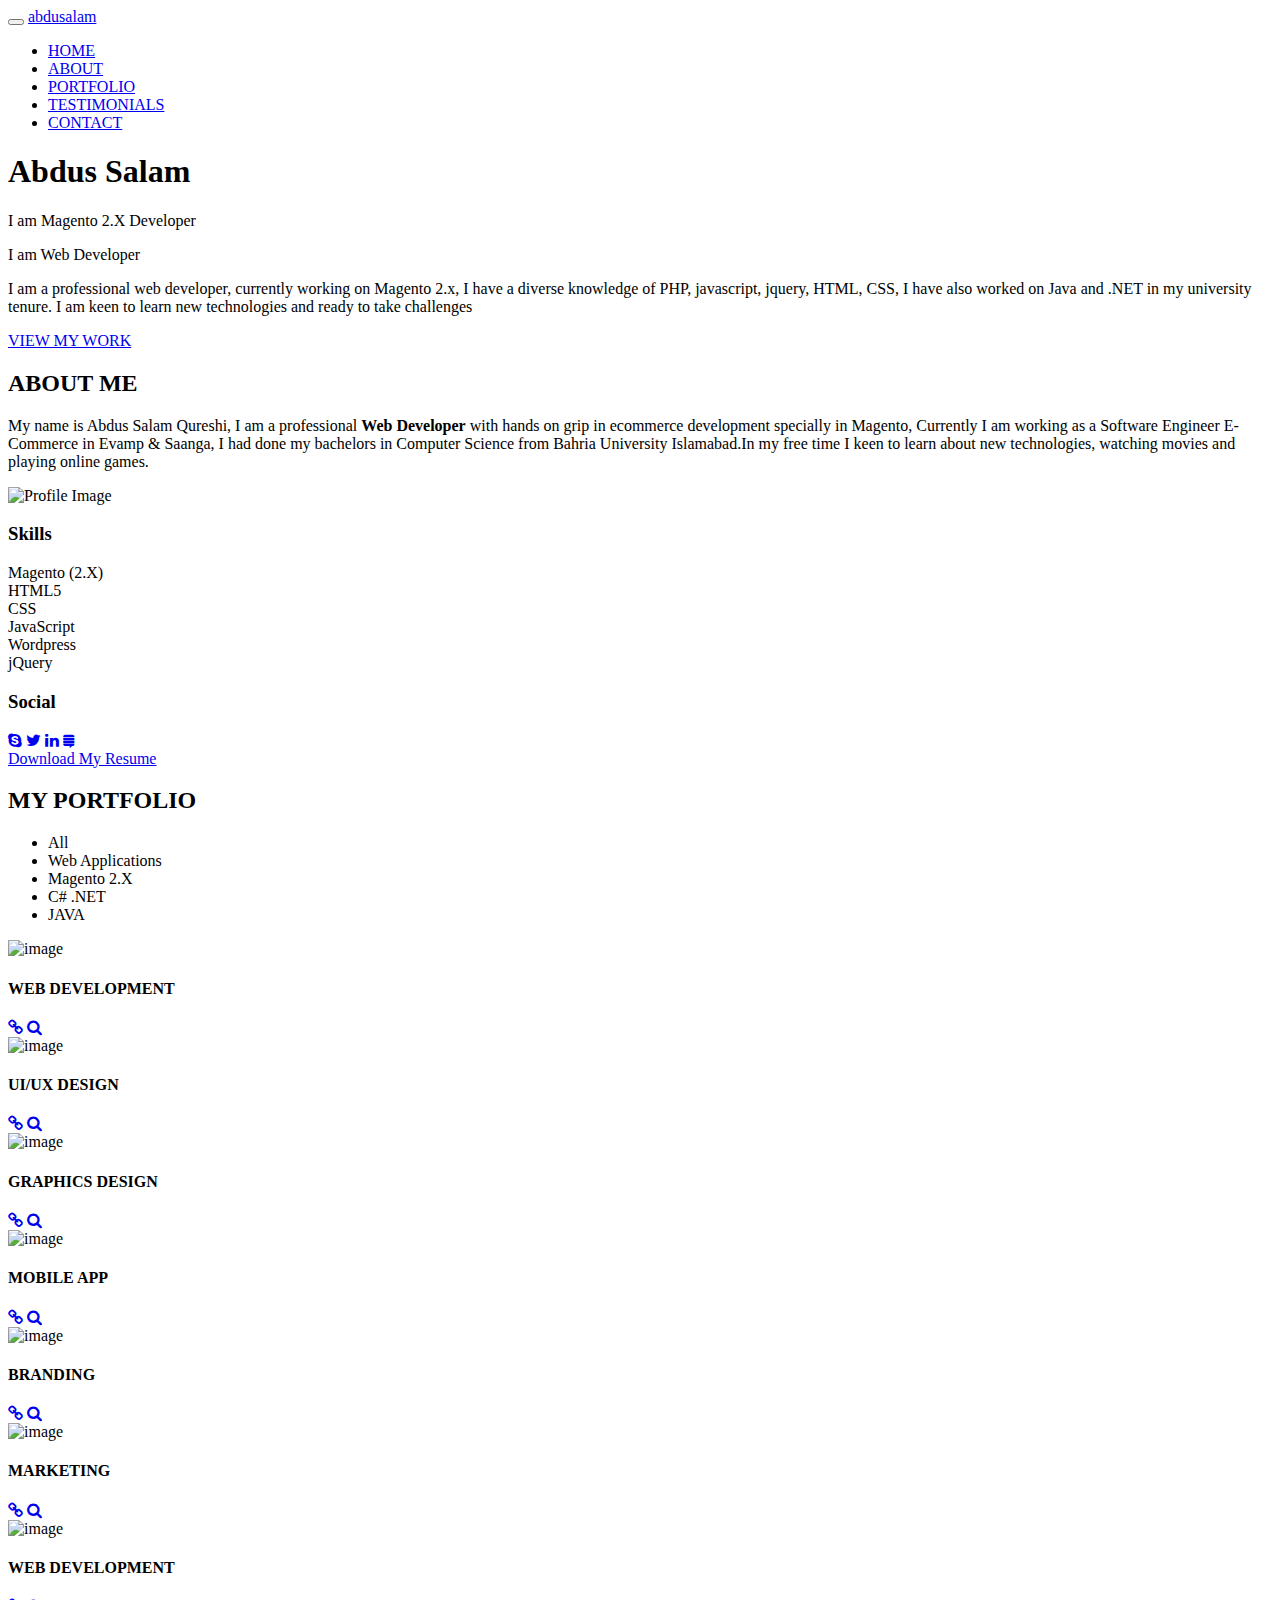
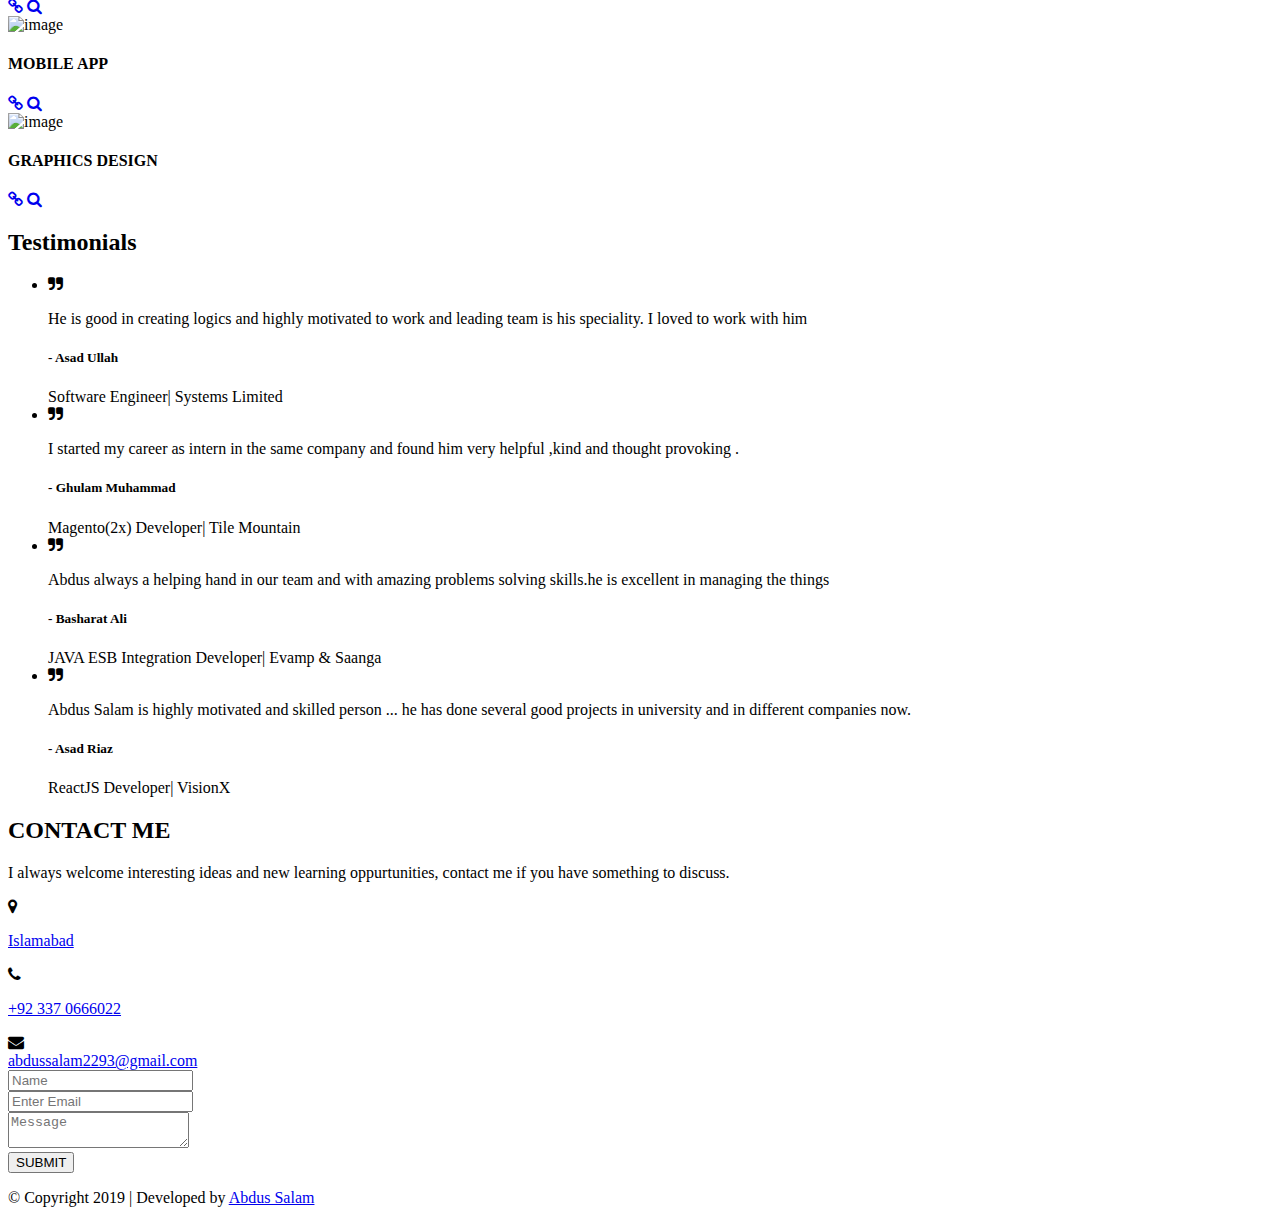
==== index.html @ 4b4421ca "updated" ====
<!DOCTYPE html>
<html lang="en">
  <head>
    <meta charset="utf-8">
    <meta http-equiv="X-UA-Compatible" content="IE=edge">
    <meta name="viewport" content="width=device-width, initial-scale=1">
    <!-- The above 3 meta tags *must* come first in the head; any other head content must come *after* these tags -->
    <title>Abdus Salam</title>
    <!-- Favicon -->
    <link rel="shortcut icon" type="image/icon" href="assets/images/favicon.PNG"/>
    <!-- Font Awesome -->
    <link href="https://maxcdn.bootstrapcdn.com/font-awesome/4.6.3/css/font-awesome.min.css" rel="stylesheet">
    <!-- Bootstrap -->
    <link href="assets/css/bootstrap.min.css" rel="stylesheet">
    <!-- Slick slider -->
    <link href="assets/css/slick.css" rel="stylesheet">
    <!-- Gallery Lightbox -->
    <link href="assets/css/magnific-popup.css" rel="stylesheet">
    <!-- Theme color -->
    <link id="switcher" href="assets/css/theme-color/custom-theme.css" rel="stylesheet">

    <!-- Main Style -->
    <link href="style.css" rel="stylesheet">

    <!-- Fonts -->

    <!-- Open Sans for body font -->
	<link href="https://fonts.googleapis.com/css?family=Open+Sans:300,400,400i,600,700,800" rel="stylesheet">
    <!-- Poppins for Title -->
  	<link href="https://fonts.googleapis.com/css?family=Poppins" rel="stylesheet">
 
 
	
    <!-- HTML5 shim and Respond.js for IE8 support of HTML5 elements and media queries -->
    <!-- WARNING: Respond.js doesn't work if you view the page via file:// -->
    <!--[if lt IE 9]>
      <script src="https://oss.maxcdn.com/html5shiv/3.7.2/html5shiv.min.js"></script>
      <script src="https://oss.maxcdn.com/respond/1.4.2/respond.min.js"></script>
    <![endif]-->
  </head>
  <body>
  	
  	<!-- Start Header -->
	<header id="mu-header" class="" role="banner">
		<div class="container">
			<nav class="navbar navbar-default mu-navbar">
		  <div class="container-fluid">
		    <!-- Brand and toggle get grouped for better mobile display -->
		    <div class="navbar-header">
		      <button type="button" class="navbar-toggle collapsed" data-toggle="collapse" data-target="#bs-example-navbar-collapse-1" aria-expanded="false">
		        <span class="sr-only">Toggle navigation</span>
		        <span class="icon-bar"></span>
		        <span class="icon-bar"></span>
		        <span class="icon-bar"></span>
		      </button>

		      <!-- Text Logo -->
		      <a class="navbar-brand" href="#">abdusalam</a>

		      <!-- Image Logo -->
		      <!-- <a class="navbar-brand" href="#"><img src="assets/images/logo.PNG"></a> -->


		    </div>

		    <!-- Collect the nav links, forms, and other content for toggling -->
		    <div class="collapse navbar-collapse" id="bs-example-navbar-collapse-1">
		      	<ul class="nav navbar-nav mu-menu navbar-right">
			        <li><a href="#">HOME</a></li>
			        <li><a href="#mu-about">ABOUT </a></li>
			        <!-- <li><a href="#mu-service">SERVICES</a></li> -->
		            <li><a href="#mu-portfolio">PORTFOLIO</a></li>
		            <li><a href="#mu-testimonials">TESTIMONIALS</a></li>
		            <li><a href="#mu-contact">CONTACT</a></li>
		      	</ul>
		    </div><!-- /.navbar-collapse -->
		  </div><!-- /.container-fluid -->
		</nav>
		</div>
	</header>
	<!-- End Header -->

	<!-- Start Featured Slider -->

	<section id="mu-featured-slider">
		<div class="container">
			<div class="row">
				<div class="col-md-12">
					<div class="mu-featured-area">
						<h1>Abdus Salam</h1>

						<!-- Start text slide -->
						<div class="mu-featured-slider-wrapper">
							<div class="mu-featured-slider" id="typed-strings">
								<p>I am <span>Magento 2.X Developer</span></p>
								<p>I am <span>Web Developer</span></p>
							</div>
							<span id="typed"></span>
						</div>
						<!-- Start text slide -->
						
						<div class="mu-featured-content">
							<p>I am a professional web developer, currently working on Magento 2.x, I have a diverse knowledge of PHP, javascript, jquery, HTML, CSS, I have also worked on Java and .NET in my university tenure. I am keen to learn new technologies and ready to take challenges</p>
							<a href="#mu-portfolio" class="mu-primary-btn view-my-work-btn">VIEW MY WORK</a>
						</div>

					</div>
				</div>			
			</div>
		</div>
	</section>
	
	<!-- Start Featured Slider -->
	
	<!-- Start main content -->
		
	<main role="main">

		<!-- Start About -->
		<section id="mu-about">
			<div class="container">
				<div class="row">
					<div class="col-md-12">
						<div class="mu-about-area">

							<div class="mu-about-header">
								<h2 class="mu-heading-title">ABOUT ME</h2>
								<span class="mu-header-dot"></span>
								<p>My name is Abdus Salam Qureshi, I am a professional <strong>Web Developer</strong> with hands on grip in ecommerce development specially in Magento, Currently I am working as a Software Engineer E-Commerce in Evamp & Saanga, I had done my bachelors in Computer Science from Bahria University Islamabad.In my free time I keen to learn about new technologies, watching movies and playing online games.</p>
							</div>

							<!-- Start About Us Content -->
							<div class="mu-about-content">
								<div class="row">
									<div class="col-md-6">
										<div class="mu-about-content-left">
											<img class="mu-profile-img" src="assets/images/profile.jpg" alt="Profile Image">
										</div>
									</div>
									<div class="col-md-6">
										<div class="mu-about-content-right">
			
											<!-- Start skills progress bar -->

						                  	<div class="mu-skill-progress-bar">
						                  		<h3>Skills</h3>
						                  		<span>Magento (2.X)</span>
							                    <div class="mu-pro-bar mu-css-bar">
							                    </div>
							                    <span>HTML5</span>
							                    <div class="mu-pro-bar mu-html5-bar">
							                      
							                    </div>
							                    <span>CSS</span>
							                    <div class="mu-pro-bar mu-css-bar">
							                     
							                    </div>
							                    <span>JavaScript</span>
							                    <div class="mu-pro-bar mu-photoshop-bar">
							                    </div>
							                    <span>Wordpress</span>
							                    <div class="mu-pro-bar mu-wordpress-bar">
							                    </div>
							                    <span>jQuery</span>
							                    <div class="mu-pro-bar mu-jquery-bar">
							                    </div>

						                  	</div>

						                  	<!-- Start Social Media -->
						                  	<div class="mu-social-media">
						                  		<h3>Social</h3>
						                  		<a href="https://join.skype.com/invite/VxD3s1s5rrJ1"><i class="fa fa-skype"></i></a>
						                  		<a href="https://twitter.com/abdusalam93"><i class="fa fa-twitter"></i></a>
						                  		<a href="https://www.linkedin.com/in/abdus-salam93/"><i class="fa fa-linkedin"></i></a>
						                  		<a href="https://magento.stackexchange.com/users/70974/asq"><i class="fa fa-stack-exchange"></i></a>
						                  	</div>

						                  	<!-- Download Ressume Button -->
						                  	<a href="assets/resume/abdus-salam-resume.pdf" class="mu-resume-btn">Download My Resume</a>

										</div>
									</div>
								</div>
							</div>
							<!-- End About Us Content -->

						</div>
					</div>
				</div>
			</div>
		</section>
		<!-- End About -->

		<!-- Start Service -->
		<!-- End Service -->

		<!-- Start Portfolio -->
		<section id="mu-portfolio">
			<div class="container">
				<div class="row">
					<div class="col-md-12">
						<div class="mu-portfolio-area">

							<div class="mu-portfolio-header">
								<h2 class="mu-heading-title">MY PORTFOLIO</h2>
								<span class="mu-header-dot"></span>
							</div>

							<!-- Start Portfolio Filter -->
							<div class="mu-portfolio-filter-area">
								<ul class="mu-simplefilter">
					                <li class="active" data-filter="all">All</li>
					                <li data-filter="1">Web Applications</li>
					                <li data-filter="2">Magento 2.X</li>
					                <li data-filter="3">C# .NET</li>
					                <li data-filter="4">JAVA</li>
					            </ul>
							</div>

							<!-- Start Portfolio Content -->
							<div class="mu-portfolio-content">
								<div class="filtr-container">

					                <div class="col-xs-12 col-sm-4 col-md-4 filtr-item" data-category="1">
					                	<div class="mu-item-thumbonail">
					                		<img class="img-responsive" src="assets/images/portfolio/img-1.jpeg" alt="image">
					                	</div>
					                	<div class="mu-filter-item-content">
					                    	<h4 class="mu-filter-item-title">WEB DEVELOPMENT</h4>
					                    	<a class="mu-filter-link" href="#"><i class="fa fa-link"></i></a>
					                    	<a class="mu-filter-imglink" href="assets/images/portfolio/img-1.jpeg" title="Web Development"><i class="fa fa-search"></i></a>
					                    </div>
					                </div>

					                <div class="col-xs-12 col-sm-4 col-md-4 filtr-item" data-category="2">
					                	<div class="mu-item-thumbonail">
					                		<img class="img-responsive" src="assets/images/portfolio/img-2.jpeg" alt="image">
					                	</div>
					                	<div class="mu-filter-item-content">
					                    	<h4 class="mu-filter-item-title">UI/UX DESIGN</h4>
					                    	<a class="mu-filter-link" href="#"><i class="fa fa-link"></i></a>
					                    	<a class="mu-filter-imglink" href="assets/images/portfolio/img-2.jpeg" title="UI/UX DESIGN"><i class="fa fa-search"></i></a>
					                    </div>
					                </div>

					                <div class="col-xs-12 col-sm-4 col-md-4 filtr-item" data-category="3">
					                	<div class="mu-item-thumbonail">
					                		<img class="img-responsive" src="assets/images/portfolio/img-3.jpeg" alt="image">
					                	</div>
					                	<div class="mu-filter-item-content">
					                    	<h4 class="mu-filter-item-title">GRAPHICS DESIGN</h4>
					                    	<a class="mu-filter-link" href="#"><i class="fa fa-link"></i></a>
					                    	<a class="mu-filter-imglink" href="assets/images/portfolio/img-3.jpeg" title="GRAPHICS DESIGN"><i class="fa fa-search"></i></a>
					                    </div>
					                </div>

					                <div class="col-xs-12 col-sm-4 col-md-4 filtr-item" data-category="4">
					                	<div class="mu-item-thumbonail">
					                		<img class="img-responsive" src="assets/images/portfolio/img-4.jpeg" alt="image">
					                	</div>
					                	<div class="mu-filter-item-content">
					                    	<h4 class="mu-filter-item-title">MOBILE APP</h4>
					                    	<a class="mu-filter-link" href="#"><i class="fa fa-link"></i></a>
					                    	<a class="mu-filter-imglink" href="assets/images/portfolio/img-4.jpeg" title="MOBILE APP"><i class="fa fa-search"></i></a>
					                    </div>
					                </div>

					                <div class="col-xs-12 col-sm-4 col-md-4 filtr-item" data-category="4">
					                	<div class="mu-item-thumbonail">
					                		<img class="img-responsive" src="assets/images/portfolio/img-5.jpeg" alt="image">
					                	</div>
					                	<div class="mu-filter-item-content">
					                    	<h4 class="mu-filter-item-title">BRANDING</h4>
					                    	<a class="mu-filter-link" href="#"><i class="fa fa-link"></i></a>
					                    	<a class="mu-filter-imglink" href="assets/images/portfolio/img-5.jpeg" title="BRANDING"><i class="fa fa-search"></i></a>
					                    </div>
					                </div>

					                <div class="col-xs-12 col-sm-4 col-md-4 filtr-item" data-category="4">
					                	<div class="mu-item-thumbonail">
					                		<img class="img-responsive" src="assets/images/portfolio/img-6.jpeg" alt="image">
					                	</div>
					                	<div class="mu-filter-item-content">
					                    	<h4 class="mu-filter-item-title">MARKETING</h4>
					                    	<a class="mu-filter-link" href="#"><i class="fa fa-link"></i></a>
					                    	<a class="mu-filter-imglink" href="assets/images/portfolio/img-6.jpeg" title="MARKETING"><i class="fa fa-search"></i></a>
					                    </div>
					                </div>

					                <div class="col-xs-12 col-sm-4 col-md-4 filtr-item" data-category="1">
					                	<div class="mu-item-thumbonail">
					                		<img class="img-responsive" src="assets/images/portfolio/img-7.jpg" alt="image">
					                	</div>
					                	<div class="mu-filter-item-content">
					                    	<h4 class="mu-filter-item-title">WEB DEVELOPMENT</h4>
					                    	<a class="mu-filter-link" href="#"><i class="fa fa-link"></i></a>
					                    	<a class="mu-filter-imglink" href="assets/images/portfolio/img-7.jpg" title="WEB DEVELOPMENT"><i class="fa fa-search"></i></a>
					                    </div>
					                </div>

					                <div class="col-xs-12 col-sm-4 col-md-4 filtr-item" data-category="4">
					                	<div class="mu-item-thumbonail">
					                		<img class="img-responsive" src="assets/images/portfolio/img-8.jpeg" alt="image">
					                	</div>
					                	<div class="mu-filter-item-content">
					                    	<h4 class="mu-filter-item-title">MOBILE APP</h4>
					                    	<a class="mu-filter-link" href="#"><i class="fa fa-link"></i></a>
					                    	<a class="mu-filter-imglink" href="assets/images/portfolio/img-8.jpeg" title="MOBILE APP"><i class="fa fa-search"></i></a>
					                    </div>
					                </div>

					                <div class="col-xs-12 col-sm-4 col-md-4 filtr-item" data-category="3">
					                	<div class="mu-item-thumbonail">
					                		<img class="img-responsive" src="assets/images/portfolio/img-9.jpeg" alt="image">
					                	</div>
					                	<div class="mu-filter-item-content">
					                    	<h4 class="mu-filter-item-title">GRAPHICS DESIGN</h4>
					                    	<a class="mu-filter-link" href="#"><i class="fa fa-link"></i></a>
					                    	<a class="mu-filter-imglink" href="assets/images/portfolio/img-9.jpeg" title="GRAPHICS DESIGN"><i class="fa fa-search"></i></a>
					                    </div>
					                </div>

					            </div>
							</div>
							<!-- End Portfolio Content -->

						</div>
					</div>
				</div>
			</div>
		</section>
		<!-- End Portfolio -->

		<!-- Start Testimonials -->
		<section id="mu-testimonials">
			<div class="container">
				<div class="row">
					<div class="col-md-12">
						<div class="mu-testimonials-area">
							<div class="mu-testimonial-header">
								<h2 class="mu-heading-title">Testimonials</h2>
								<span class="mu-header-dot"></span>
							</div>

							<div class="mu-testimonials-block">
								<ul class="mu-testimonial-slide">

									<li>
										<i class="fa fa-quote-right mu-quote-icon"></i>
										<p>He is good in creating logics and highly motivated to work and leading team is his speciality. I loved to work with him</p>
										<h5 class="mu-ct-name"> - Asad Ullah</h5>
										<span class="mu-ct-title">Software Engineer| Systems Limited</span>
									</li>

									<li>
										<i class="fa fa-quote-right mu-quote-icon"></i>
										<p>I started my career as intern in the same company and found him very helpful ,kind and thought provoking .</p>
										<h5 class="mu-ct-name"> - Ghulam Muhammad</h5>
										<span class="mu-ct-title">Magento(2x) Developer| Tile Mountain</span>
									</li>

									<li>
										<i class="fa fa-quote-right mu-quote-icon"></i>
										<p>Abdus always a helping hand in our team and with amazing problems solving skills.he is excellent in managing the things</p>
										<h5 class="mu-ct-name"> - Basharat Ali</h5>
										<span class="mu-ct-title">JAVA ESB Integration Developer| Evamp & Saanga</span>
									</li>

									<li>
										<i class="fa fa-quote-right mu-quote-icon"></i>
										<p>Abdus Salam is highly motivated and skilled person ... he has done several good projects in university and in different companies now.</p>
										<h5 class="mu-ct-name"> - Asad Riaz</h5>
										<span class="mu-ct-title">ReactJS Developer| VisionX</span>
									</li>

								</ul>
							</div>

						</div>
					</div>
				</div>
			</div>
		</section>
		<!-- End Testimonials -->


		<!-- Start Contact -->
		<section id="mu-contact">
			<div class="container">
				<div class="row">
					<div class="col-md-12">
						<div class="mu-contact-area">

							<div class="mu-contact-header">
								<h2 class="mu-heading-title">CONTACT ME</h2>
								<span class="mu-header-dot"></span>
								<p>I always welcome interesting ideas and new learning oppurtunities, contact me if you have something to discuss.</p>
							</div>

							<!-- Start Contact Content -->
							<div class="mu-contact-content">
								<div class="row">

									<div class="col-md-12">
										<div class="mu-contact-top">

											<div class="row">
												<div class="col-sm-4">
													<div class="mu-contact-top-single">
														<div class="mu-icon"><i class="fa fa-map-marker"></i></div>
														<p><a href="https://goo.gl/maps/5h4rpmxDaopUjAMq8" target="_blank">Islamabad</a></p>
													</div>
												</div>
												<div class="col-sm-4">
													<div class="mu-contact-top-single">
														<div class="mu-icon"><i class="fa fa-phone"></i></div>
														<p><a href="tel:+923370666022">+92 337 0666022</a></p>
													</div>
												</div>
												<div class="col-sm-4">
													<div class="mu-contact-top-single">
														<div class="mu-icon"><i class="fa fa-envelope"></i></div>
														<a href="mailto:abdussalam2293@gmail.com?subject=Mail From Portfolio!">abdussalam2293@gmail.com</a>
													</div>
												</div>

											</div>
										</div>
									</div>	

									<div class="col-md-12">
										<div class="mu-contact-bottom">
										<div id="form-messages"></div>
											<form id="ajax-contact" method="post" action="mailer.php" class="mu-contact-form">
												<div class="form-group">                
													<input type="text" class="form-control" placeholder="Name" id="name" name="name" required>
												</div>
												<div class="form-group">                
													<input type="email" class="form-control" placeholder="Enter Email" id="email" name="email" required>
												</div>              
												<div class="form-group">
													<textarea class="form-control" placeholder="Message" id="message" name="message" required></textarea>
												</div>
												<button type="submit" class="mu-send-msg-btn"><span>SUBMIT</span></button>
								            </form>
										</div>
									</div>	

								</div>
							</div>
							<!-- End Contact Content -->

						</div>
					</div>
				</div>
			</div>
		</section>
		<!-- End Contact -->

	</main>
	
	<!-- End main content -->	
			
			
	<!-- Start footer -->
	<footer id="mu-footer" role="contentinfo">
			<div class="container">
				<div class="mu-footer-area">
					<p class="mu-copy-right">&copy; Copyright 2019 | Developed by <a href="#">Abdus Salam </a>
				</div>
			</div>

	</footer>
	<!-- End footer -->

	
	
    <!-- jQuery library -->
    <script src="https://ajax.googleapis.com/ajax/libs/jquery/1.11.3/jquery.min.js"></script>
    <!-- Include all compiled plugins (below), or include individual files as needed -->
    <!-- Bootstrap -->
    <script src="assets/js/bootstrap.min.js"></script>
	<!-- Slick slider -->
    <script type="text/javascript" src="assets/js/slick.min.js"></script>
    <!-- Filterable Gallery js -->
    <script type="text/javascript" src="assets/js/jquery.filterizr.min.js"></script>
    <!-- Gallery Lightbox -->
    <script type="text/javascript" src="assets/js/jquery.magnific-popup.min.js"></script>
    <!-- Ajax contact form  -->
    <script type="text/javascript" src="assets/js/app.js"></script>
	<!-- Featured Slider -->
    <script type="text/javascript" src="assets/js/typed.min.js"></script>
    <!-- On scroll JS  -->
    <script src="assets/js/jquery.appear.js"></script>
	<!-- Progress Bar -->
    <script type="text/javascript" src="assets/js/jquery.lineProgressbar.js"></script>
    
	
    <!-- Custom js -->
	<script type="text/javascript" src="assets/js/custom.js"></script>

	
	
    
  </body>
</html>
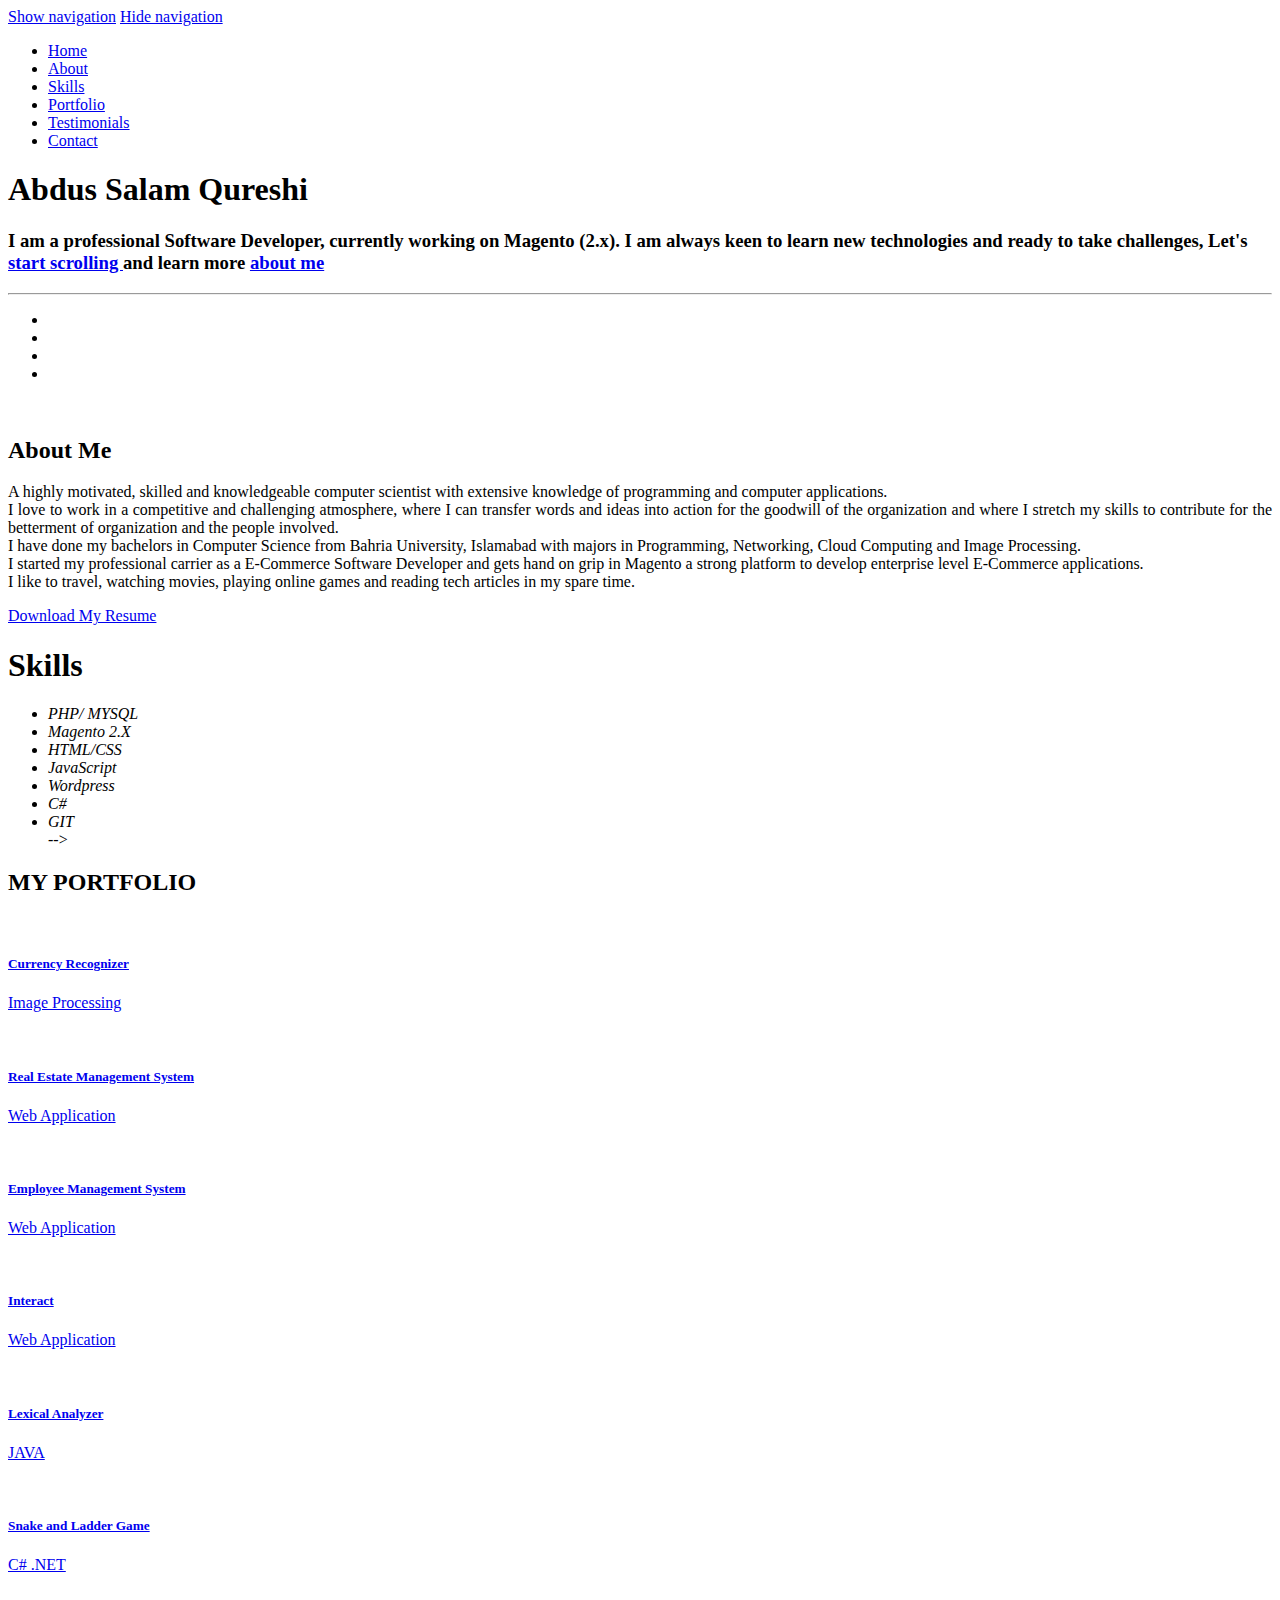
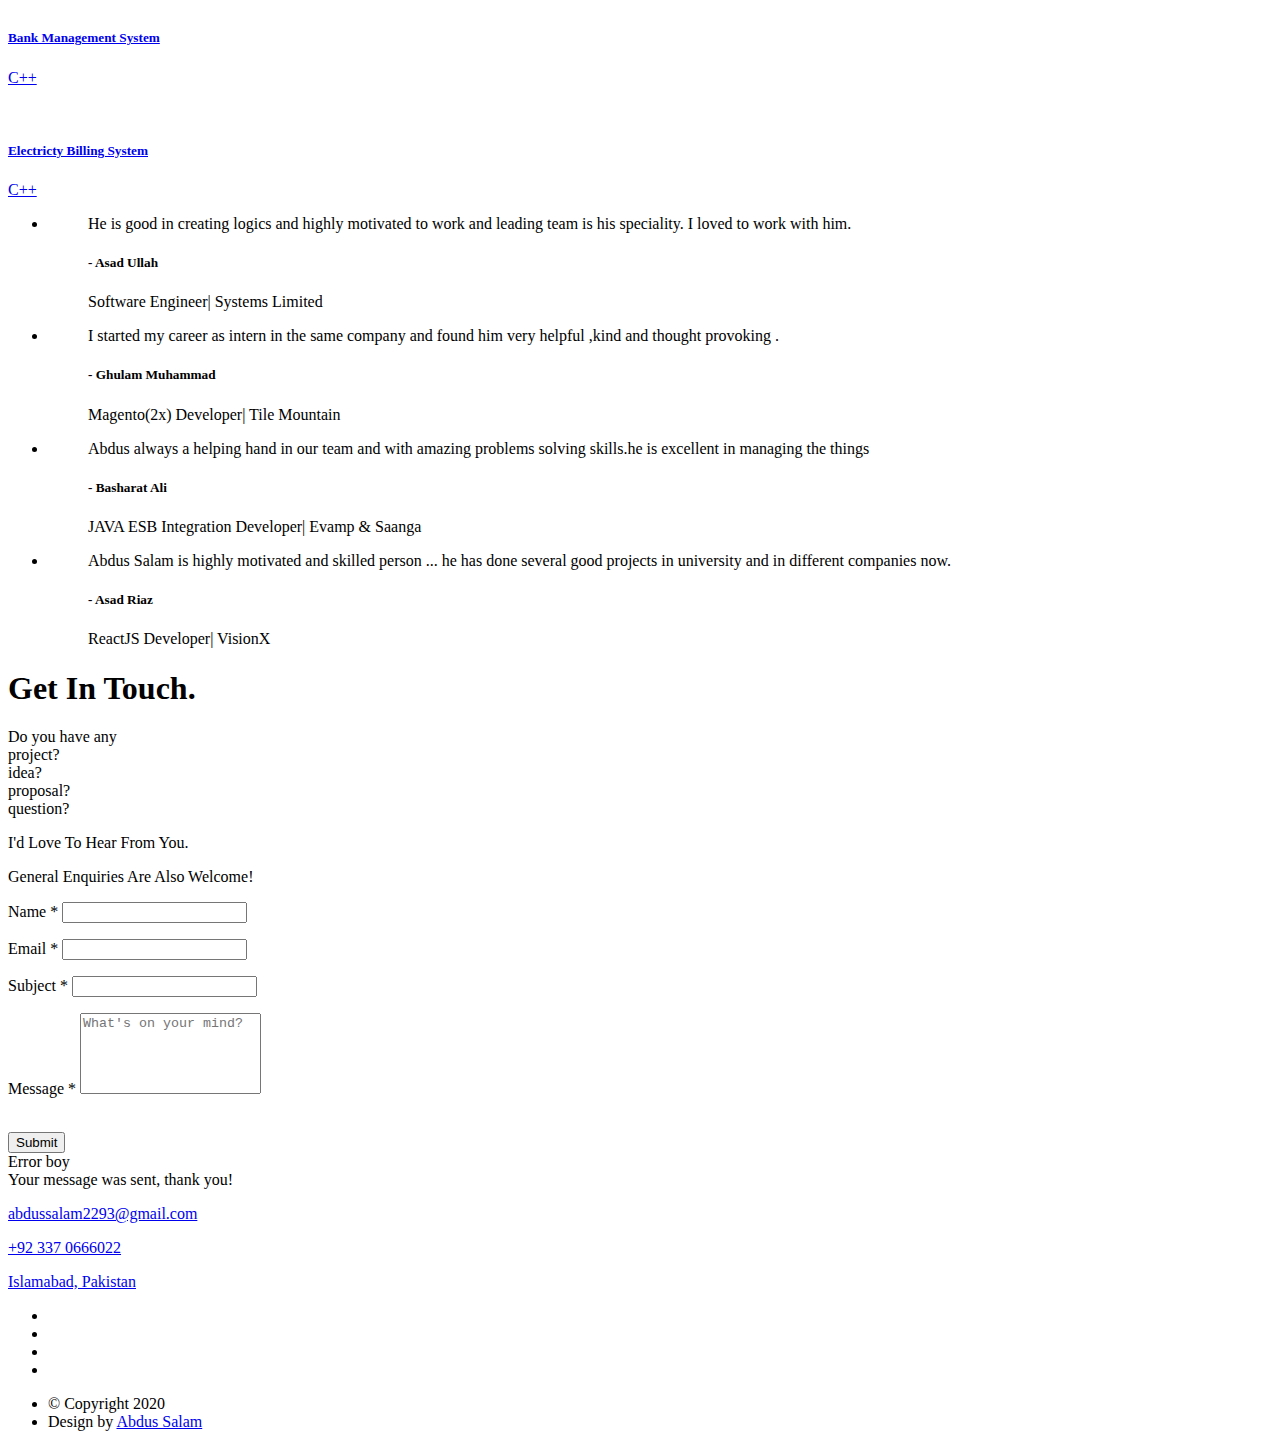
==== commit 96791c63: "updated Signed-off-by: abdussalam293 <abdus.salam@progos.org>" ====
--- a/index.html
+++ b/index.html
@@ -1,507 +1,656 @@
 <!DOCTYPE html>
-<html lang="en">
-  <head>
-    <meta charset="utf-8">
-    <meta http-equiv="X-UA-Compatible" content="IE=edge">
-    <meta name="viewport" content="width=device-width, initial-scale=1">
-    <!-- The above 3 meta tags *must* come first in the head; any other head content must come *after* these tags -->
-    <title>Abdus Salam</title>
-    <!-- Favicon -->
-    <link rel="shortcut icon" type="image/icon" href="assets/images/favicon.PNG"/>
-    <!-- Font Awesome -->
-    <link href="https://maxcdn.bootstrapcdn.com/font-awesome/4.6.3/css/font-awesome.min.css" rel="stylesheet">
-    <!-- Bootstrap -->
-    <link href="assets/css/bootstrap.min.css" rel="stylesheet">
-    <!-- Slick slider -->
-    <link href="assets/css/slick.css" rel="stylesheet">
-    <!-- Gallery Lightbox -->
-    <link href="assets/css/magnific-popup.css" rel="stylesheet">
-    <!-- Theme color -->
-    <link id="switcher" href="assets/css/theme-color/custom-theme.css" rel="stylesheet">
-
-    <!-- Main Style -->
-    <link href="style.css" rel="stylesheet">
-
-    <!-- Fonts -->
-
-    <!-- Open Sans for body font -->
-	<link href="https://fonts.googleapis.com/css?family=Open+Sans:300,400,400i,600,700,800" rel="stylesheet">
-    <!-- Poppins for Title -->
-  	<link href="https://fonts.googleapis.com/css?family=Poppins" rel="stylesheet">
- 
- 
-	
-    <!-- HTML5 shim and Respond.js for IE8 support of HTML5 elements and media queries -->
-    <!-- WARNING: Respond.js doesn't work if you view the page via file:// -->
-    <!--[if lt IE 9]>
-      <script src="https://oss.maxcdn.com/html5shiv/3.7.2/html5shiv.min.js"></script>
-      <script src="https://oss.maxcdn.com/respond/1.4.2/respond.min.js"></script>
-    <![endif]-->
-  </head>
-  <body>
-  	
-  	<!-- Start Header -->
-	<header id="mu-header" class="" role="banner">
-		<div class="container">
-			<nav class="navbar navbar-default mu-navbar">
-		  <div class="container-fluid">
-		    <!-- Brand and toggle get grouped for better mobile display -->
-		    <div class="navbar-header">
-		      <button type="button" class="navbar-toggle collapsed" data-toggle="collapse" data-target="#bs-example-navbar-collapse-1" aria-expanded="false">
-		        <span class="sr-only">Toggle navigation</span>
-		        <span class="icon-bar"></span>
-		        <span class="icon-bar"></span>
-		        <span class="icon-bar"></span>
-		      </button>
-
-		      <!-- Text Logo -->
-		      <a class="navbar-brand" href="#">abdusalam</a>
-
-		      <!-- Image Logo -->
-		      <!-- <a class="navbar-brand" href="#"><img src="assets/images/logo.PNG"></a> -->
-
-
-		    </div>
-
-		    <!-- Collect the nav links, forms, and other content for toggling -->
-		    <div class="collapse navbar-collapse" id="bs-example-navbar-collapse-1">
-		      	<ul class="nav navbar-nav mu-menu navbar-right">
-			        <li><a href="#">HOME</a></li>
-			        <li><a href="#mu-about">ABOUT </a></li>
-			        <!-- <li><a href="#mu-service">SERVICES</a></li> -->
-		            <li><a href="#mu-portfolio">PORTFOLIO</a></li>
-		            <li><a href="#mu-testimonials">TESTIMONIALS</a></li>
-		            <li><a href="#mu-contact">CONTACT</a></li>
-		      	</ul>
-		    </div><!-- /.navbar-collapse -->
-		  </div><!-- /.container-fluid -->
-		</nav>
-		</div>
-	</header>
-	<!-- End Header -->
-
-	<!-- Start Featured Slider -->
-
-	<section id="mu-featured-slider">
-		<div class="container">
-			<div class="row">
-				<div class="col-md-12">
-					<div class="mu-featured-area">
-						<h1>Abdus Salam</h1>
-
-						<!-- Start text slide -->
-						<div class="mu-featured-slider-wrapper">
-							<div class="mu-featured-slider" id="typed-strings">
-								<p>I am <span>Magento 2.X Developer</span></p>
-								<p>I am <span>Web Developer</span></p>
-							</div>
-							<span id="typed"></span>
-						</div>
-						<!-- Start text slide -->
-						
-						<div class="mu-featured-content">
-							<p>I am a professional web developer, currently working on Magento 2.x, I have a diverse knowledge of PHP, javascript, jquery, HTML, CSS, I have also worked on Java and .NET in my university tenure. I am keen to learn new technologies and ready to take challenges</p>
-							<a href="#mu-portfolio" class="mu-primary-btn view-my-work-btn">VIEW MY WORK</a>
-						</div>
-
-					</div>
-				</div>			
-			</div>
-		</div>
-	</section>
-	
-	<!-- Start Featured Slider -->
-	
-	<!-- Start main content -->
-		
-	<main role="main">
-
-		<!-- Start About -->
-		<section id="mu-about">
-			<div class="container">
-				<div class="row">
-					<div class="col-md-12">
-						<div class="mu-about-area">
-
-							<div class="mu-about-header">
-								<h2 class="mu-heading-title">ABOUT ME</h2>
-								<span class="mu-header-dot"></span>
-								<p>My name is Abdus Salam Qureshi, I am a professional <strong>Web Developer</strong> with hands on grip in ecommerce development specially in Magento, Currently I am working as a Software Engineer E-Commerce in Evamp & Saanga, I had done my bachelors in Computer Science from Bahria University Islamabad.In my free time I keen to learn about new technologies, watching movies and playing online games.</p>
-							</div>
-
-							<!-- Start About Us Content -->
-							<div class="mu-about-content">
-								<div class="row">
-									<div class="col-md-6">
-										<div class="mu-about-content-left">
-											<img class="mu-profile-img" src="assets/images/profile.jpg" alt="Profile Image">
-										</div>
-									</div>
-									<div class="col-md-6">
-										<div class="mu-about-content-right">
-			
-											<!-- Start skills progress bar -->
-
-						                  	<div class="mu-skill-progress-bar">
-						                  		<h3>Skills</h3>
-						                  		<span>Magento (2.X)</span>
-							                    <div class="mu-pro-bar mu-css-bar">
-							                    </div>
-							                    <span>HTML5</span>
-							                    <div class="mu-pro-bar mu-html5-bar">
-							                      
-							                    </div>
-							                    <span>CSS</span>
-							                    <div class="mu-pro-bar mu-css-bar">
-							                     
-							                    </div>
-							                    <span>JavaScript</span>
-							                    <div class="mu-pro-bar mu-photoshop-bar">
-							                    </div>
-							                    <span>Wordpress</span>
-							                    <div class="mu-pro-bar mu-wordpress-bar">
-							                    </div>
-							                    <span>jQuery</span>
-							                    <div class="mu-pro-bar mu-jquery-bar">
-							                    </div>
-
-						                  	</div>
-
-						                  	<!-- Start Social Media -->
-						                  	<div class="mu-social-media">
-						                  		<h3>Social</h3>
-						                  		<a href="https://join.skype.com/invite/VxD3s1s5rrJ1"><i class="fa fa-skype"></i></a>
-						                  		<a href="https://twitter.com/abdusalam93"><i class="fa fa-twitter"></i></a>
-						                  		<a href="https://www.linkedin.com/in/abdus-salam93/"><i class="fa fa-linkedin"></i></a>
-						                  		<a href="https://magento.stackexchange.com/users/70974/asq"><i class="fa fa-stack-exchange"></i></a>
-						                  	</div>
-
-						                  	<!-- Download Ressume Button -->
-						                  	<a href="assets/resume/abdus-salam-resume.pdf" class="mu-resume-btn">Download My Resume</a>
-
-										</div>
-									</div>
-								</div>
-							</div>
-							<!-- End About Us Content -->
-
-						</div>
-					</div>
-				</div>
-			</div>
-		</section>
-		<!-- End About -->
-
-		<!-- Start Service -->
-		<!-- End Service -->
-
-		<!-- Start Portfolio -->
-		<section id="mu-portfolio">
-			<div class="container">
-				<div class="row">
-					<div class="col-md-12">
-						<div class="mu-portfolio-area">
-
-							<div class="mu-portfolio-header">
-								<h2 class="mu-heading-title">MY PORTFOLIO</h2>
-								<span class="mu-header-dot"></span>
-							</div>
-
-							<!-- Start Portfolio Filter -->
-							<div class="mu-portfolio-filter-area">
-								<ul class="mu-simplefilter">
-					                <li class="active" data-filter="all">All</li>
-					                <li data-filter="1">Web Applications</li>
-					                <li data-filter="2">Magento 2.X</li>
-					                <li data-filter="3">C# .NET</li>
-					                <li data-filter="4">JAVA</li>
-					            </ul>
-							</div>
-
-							<!-- Start Portfolio Content -->
-							<div class="mu-portfolio-content">
-								<div class="filtr-container">
-
-					                <div class="col-xs-12 col-sm-4 col-md-4 filtr-item" data-category="1">
-					                	<div class="mu-item-thumbonail">
-					                		<img class="img-responsive" src="assets/images/portfolio/img-1.jpeg" alt="image">
-					                	</div>
-					                	<div class="mu-filter-item-content">
-					                    	<h4 class="mu-filter-item-title">WEB DEVELOPMENT</h4>
-					                    	<a class="mu-filter-link" href="#"><i class="fa fa-link"></i></a>
-					                    	<a class="mu-filter-imglink" href="assets/images/portfolio/img-1.jpeg" title="Web Development"><i class="fa fa-search"></i></a>
-					                    </div>
-					                </div>
-
-					                <div class="col-xs-12 col-sm-4 col-md-4 filtr-item" data-category="2">
-					                	<div class="mu-item-thumbonail">
-					                		<img class="img-responsive" src="assets/images/portfolio/img-2.jpeg" alt="image">
-					                	</div>
-					                	<div class="mu-filter-item-content">
-					                    	<h4 class="mu-filter-item-title">UI/UX DESIGN</h4>
-					                    	<a class="mu-filter-link" href="#"><i class="fa fa-link"></i></a>
-					                    	<a class="mu-filter-imglink" href="assets/images/portfolio/img-2.jpeg" title="UI/UX DESIGN"><i class="fa fa-search"></i></a>
-					                    </div>
-					                </div>
-
-					                <div class="col-xs-12 col-sm-4 col-md-4 filtr-item" data-category="3">
-					                	<div class="mu-item-thumbonail">
-					                		<img class="img-responsive" src="assets/images/portfolio/img-3.jpeg" alt="image">
-					                	</div>
-					                	<div class="mu-filter-item-content">
-					                    	<h4 class="mu-filter-item-title">GRAPHICS DESIGN</h4>
-					                    	<a class="mu-filter-link" href="#"><i class="fa fa-link"></i></a>
-					                    	<a class="mu-filter-imglink" href="assets/images/portfolio/img-3.jpeg" title="GRAPHICS DESIGN"><i class="fa fa-search"></i></a>
-					                    </div>
-					                </div>
-
-					                <div class="col-xs-12 col-sm-4 col-md-4 filtr-item" data-category="4">
-					                	<div class="mu-item-thumbonail">
-					                		<img class="img-responsive" src="assets/images/portfolio/img-4.jpeg" alt="image">
-					                	</div>
-					                	<div class="mu-filter-item-content">
-					                    	<h4 class="mu-filter-item-title">MOBILE APP</h4>
-					                    	<a class="mu-filter-link" href="#"><i class="fa fa-link"></i></a>
-					                    	<a class="mu-filter-imglink" href="assets/images/portfolio/img-4.jpeg" title="MOBILE APP"><i class="fa fa-search"></i></a>
-					                    </div>
-					                </div>
-
-					                <div class="col-xs-12 col-sm-4 col-md-4 filtr-item" data-category="4">
-					                	<div class="mu-item-thumbonail">
-					                		<img class="img-responsive" src="assets/images/portfolio/img-5.jpeg" alt="image">
-					                	</div>
-					                	<div class="mu-filter-item-content">
-					                    	<h4 class="mu-filter-item-title">BRANDING</h4>
-					                    	<a class="mu-filter-link" href="#"><i class="fa fa-link"></i></a>
-					                    	<a class="mu-filter-imglink" href="assets/images/portfolio/img-5.jpeg" title="BRANDING"><i class="fa fa-search"></i></a>
-					                    </div>
-					                </div>
-
-					                <div class="col-xs-12 col-sm-4 col-md-4 filtr-item" data-category="4">
-					                	<div class="mu-item-thumbonail">
-					                		<img class="img-responsive" src="assets/images/portfolio/img-6.jpeg" alt="image">
-					                	</div>
-					                	<div class="mu-filter-item-content">
-					                    	<h4 class="mu-filter-item-title">MARKETING</h4>
-					                    	<a class="mu-filter-link" href="#"><i class="fa fa-link"></i></a>
-					                    	<a class="mu-filter-imglink" href="assets/images/portfolio/img-6.jpeg" title="MARKETING"><i class="fa fa-search"></i></a>
-					                    </div>
-					                </div>
-
-					                <div class="col-xs-12 col-sm-4 col-md-4 filtr-item" data-category="1">
-					                	<div class="mu-item-thumbonail">
-					                		<img class="img-responsive" src="assets/images/portfolio/img-7.jpg" alt="image">
-					                	</div>
-					                	<div class="mu-filter-item-content">
-					                    	<h4 class="mu-filter-item-title">WEB DEVELOPMENT</h4>
-					                    	<a class="mu-filter-link" href="#"><i class="fa fa-link"></i></a>
-					                    	<a class="mu-filter-imglink" href="assets/images/portfolio/img-7.jpg" title="WEB DEVELOPMENT"><i class="fa fa-search"></i></a>
-					                    </div>
-					                </div>
-
-					                <div class="col-xs-12 col-sm-4 col-md-4 filtr-item" data-category="4">
-					                	<div class="mu-item-thumbonail">
-					                		<img class="img-responsive" src="assets/images/portfolio/img-8.jpeg" alt="image">
-					                	</div>
-					                	<div class="mu-filter-item-content">
-					                    	<h4 class="mu-filter-item-title">MOBILE APP</h4>
-					                    	<a class="mu-filter-link" href="#"><i class="fa fa-link"></i></a>
-					                    	<a class="mu-filter-imglink" href="assets/images/portfolio/img-8.jpeg" title="MOBILE APP"><i class="fa fa-search"></i></a>
-					                    </div>
-					                </div>
-
-					                <div class="col-xs-12 col-sm-4 col-md-4 filtr-item" data-category="3">
-					                	<div class="mu-item-thumbonail">
-					                		<img class="img-responsive" src="assets/images/portfolio/img-9.jpeg" alt="image">
-					                	</div>
-					                	<div class="mu-filter-item-content">
-					                    	<h4 class="mu-filter-item-title">GRAPHICS DESIGN</h4>
-					                    	<a class="mu-filter-link" href="#"><i class="fa fa-link"></i></a>
-					                    	<a class="mu-filter-imglink" href="assets/images/portfolio/img-9.jpeg" title="GRAPHICS DESIGN"><i class="fa fa-search"></i></a>
-					                    </div>
-					                </div>
-
-					            </div>
-							</div>
-							<!-- End Portfolio Content -->
-
-						</div>
-					</div>
-				</div>
-			</div>
-		</section>
-		<!-- End Portfolio -->
-
-		<!-- Start Testimonials -->
-		<section id="mu-testimonials">
-			<div class="container">
-				<div class="row">
-					<div class="col-md-12">
-						<div class="mu-testimonials-area">
-							<div class="mu-testimonial-header">
-								<h2 class="mu-heading-title">Testimonials</h2>
-								<span class="mu-header-dot"></span>
-							</div>
-
-							<div class="mu-testimonials-block">
-								<ul class="mu-testimonial-slide">
-
-									<li>
-										<i class="fa fa-quote-right mu-quote-icon"></i>
-										<p>He is good in creating logics and highly motivated to work and leading team is his speciality. I loved to work with him</p>
-										<h5 class="mu-ct-name"> - Asad Ullah</h5>
-										<span class="mu-ct-title">Software Engineer| Systems Limited</span>
-									</li>
-
-									<li>
-										<i class="fa fa-quote-right mu-quote-icon"></i>
-										<p>I started my career as intern in the same company and found him very helpful ,kind and thought provoking .</p>
-										<h5 class="mu-ct-name"> - Ghulam Muhammad</h5>
-										<span class="mu-ct-title">Magento(2x) Developer| Tile Mountain</span>
-									</li>
-
-									<li>
-										<i class="fa fa-quote-right mu-quote-icon"></i>
-										<p>Abdus always a helping hand in our team and with amazing problems solving skills.he is excellent in managing the things</p>
-										<h5 class="mu-ct-name"> - Basharat Ali</h5>
-										<span class="mu-ct-title">JAVA ESB Integration Developer| Evamp & Saanga</span>
-									</li>
-
-									<li>
-										<i class="fa fa-quote-right mu-quote-icon"></i>
-										<p>Abdus Salam is highly motivated and skilled person ... he has done several good projects in university and in different companies now.</p>
-										<h5 class="mu-ct-name"> - Asad Riaz</h5>
-										<span class="mu-ct-title">ReactJS Developer| VisionX</span>
-									</li>
-
-								</ul>
-							</div>
-
-						</div>
-					</div>
-				</div>
-			</div>
-		</section>
-		<!-- End Testimonials -->
-
-
-		<!-- Start Contact -->
-		<section id="mu-contact">
-			<div class="container">
-				<div class="row">
-					<div class="col-md-12">
-						<div class="mu-contact-area">
-
-							<div class="mu-contact-header">
-								<h2 class="mu-heading-title">CONTACT ME</h2>
-								<span class="mu-header-dot"></span>
-								<p>I always welcome interesting ideas and new learning oppurtunities, contact me if you have something to discuss.</p>
-							</div>
-
-							<!-- Start Contact Content -->
-							<div class="mu-contact-content">
-								<div class="row">
-
-									<div class="col-md-12">
-										<div class="mu-contact-top">
-
-											<div class="row">
-												<div class="col-sm-4">
-													<div class="mu-contact-top-single">
-														<div class="mu-icon"><i class="fa fa-map-marker"></i></div>
-														<p><a href="https://goo.gl/maps/5h4rpmxDaopUjAMq8" target="_blank">Islamabad</a></p>
-													</div>
-												</div>
-												<div class="col-sm-4">
-													<div class="mu-contact-top-single">
-														<div class="mu-icon"><i class="fa fa-phone"></i></div>
-														<p><a href="tel:+923370666022">+92 337 0666022</a></p>
-													</div>
-												</div>
-												<div class="col-sm-4">
-													<div class="mu-contact-top-single">
-														<div class="mu-icon"><i class="fa fa-envelope"></i></div>
-														<a href="mailto:abdussalam2293@gmail.com?subject=Mail From Portfolio!">abdussalam2293@gmail.com</a>
-													</div>
-												</div>
-
-											</div>
-										</div>
-									</div>	
-
-									<div class="col-md-12">
-										<div class="mu-contact-bottom">
-										<div id="form-messages"></div>
-											<form id="ajax-contact" method="post" action="mailer.php" class="mu-contact-form">
-												<div class="form-group">                
-													<input type="text" class="form-control" placeholder="Name" id="name" name="name" required>
-												</div>
-												<div class="form-group">                
-													<input type="email" class="form-control" placeholder="Enter Email" id="email" name="email" required>
-												</div>              
-												<div class="form-group">
-													<textarea class="form-control" placeholder="Message" id="message" name="message" required></textarea>
-												</div>
-												<button type="submit" class="mu-send-msg-btn"><span>SUBMIT</span></button>
-								            </form>
-										</div>
-									</div>	
-
-								</div>
-							</div>
-							<!-- End Contact Content -->
-
-						</div>
-					</div>
-				</div>
-			</div>
-		</section>
-		<!-- End Contact -->
-
-	</main>
-	
-	<!-- End main content -->	
-			
-			
-	<!-- Start footer -->
-	<footer id="mu-footer" role="contentinfo">
-			<div class="container">
-				<div class="mu-footer-area">
-					<p class="mu-copy-right">&copy; Copyright 2019 | Developed by <a href="#">Abdus Salam </a>
-				</div>
-			</div>
-
-	</footer>
-	<!-- End footer -->
-
-	
-	
-    <!-- jQuery library -->
-    <script src="https://ajax.googleapis.com/ajax/libs/jquery/1.11.3/jquery.min.js"></script>
-    <!-- Include all compiled plugins (below), or include individual files as needed -->
-    <!-- Bootstrap -->
-    <script src="assets/js/bootstrap.min.js"></script>
-	<!-- Slick slider -->
-    <script type="text/javascript" src="assets/js/slick.min.js"></script>
-    <!-- Filterable Gallery js -->
-    <script type="text/javascript" src="assets/js/jquery.filterizr.min.js"></script>
-    <!-- Gallery Lightbox -->
-    <script type="text/javascript" src="assets/js/jquery.magnific-popup.min.js"></script>
-    <!-- Ajax contact form  -->
-    <script type="text/javascript" src="assets/js/app.js"></script>
-	<!-- Featured Slider -->
-    <script type="text/javascript" src="assets/js/typed.min.js"></script>
-    <!-- On scroll JS  -->
-    <script src="assets/js/jquery.appear.js"></script>
-	<!-- Progress Bar -->
-    <script type="text/javascript" src="assets/js/jquery.lineProgressbar.js"></script>
-    
-	
-    <!-- Custom js -->
-	<script type="text/javascript" src="assets/js/custom.js"></script>
-
-	
-	
-    
-  </body>
+<!--[if lt IE 8 ]><html class="no-js ie ie7" lang="en"> <![endif]-->
+<!--[if IE 8 ]><html class="no-js ie ie8" lang="en"> <![endif]-->
+<!--[if (gte IE 8)|!(IE)]><!--><html class="no-js" lang="en"> <!--<![endif]-->
+<head>
+
+   <!--- Basic Page Needs
+   ================================================== -->
+   <meta charset="utf-8">
+	<title>Abdus Salam</title>
+	<meta name="description" content="Protfolio">
+	<meta name="author" content="Abdus Salam">
+
+   <!-- Mobile Specific Metas
+   ================================================== -->
+	<meta name="viewport" content="width=device-width, initial-scale=1, maximum-scale=1">
+
+	<!-- CSS
+    ================================================== -->
+   <link rel="stylesheet" href="css/default.css">
+	<link rel="stylesheet" href="css/layout.css">
+   <link rel="stylesheet" href="css/media-queries.css">
+   <link rel="stylesheet" href="css/magnific-popup.css">
+   
+   <!-- Slick slider -->
+   <link href="css/slick.css" rel="stylesheet">
+
+   <!-- Script
+   ================================================== -->
+	<script src="js/modernizr.js"></script>
+
+   <!-- Favicons
+	================================================== -->
+  <link rel="shortcut icon" type="image/icon" href="images/favicon.PNG"/>
+
+</head>
+
+<body>
+
+   <!-- Header
+   ================================================== -->
+   <header id="home">
+
+      <nav id="nav-wrap">
+
+         <a class="mobile-btn" href="#nav-wrap" title="Show navigation">Show navigation</a>
+	      <a class="mobile-btn" href="#" title="Hide navigation">Hide navigation</a>
+
+         <ul id="nav" class="nav">
+            <li class="current"><a class="smoothscroll" href="#home">Home</a></li>
+            <li><a class="smoothscroll" href="#about">About</a></li>
+	          <li><a class="smoothscroll" href="#resume">Skills</a></li>
+            <li><a class="smoothscroll" href="#portfolio">Portfolio</a></li>
+            <li><a class="smoothscroll" href="#testimonials">Testimonials</a></li>
+            <!-- <li><a class="smoothscroll" href="#mu-testimonials">Testimonials</a></li> -->
+            <li><a class="smoothscroll" href="#contact">Contact</a></li>
+         </ul> <!-- end #nav -->
+
+      </nav> <!-- end #nav-wrap -->
+
+      <div class="row banner">
+         <div class="banner-text">
+            <h1 class="responsive-headline">Abdus Salam Qureshi</h1>
+            <h3>I am a professional <span>Software Developer</span>, currently working on <span>Magento (2.x)</span>. I am always keen to learn new technologies and ready to take challenges, Let's <a class="smoothscroll" href="#about">start scrolling </a>and learn more <a class="smoothscroll" href="#about">about me</a></h3>
+            
+            <hr />
+            <ul class="social">
+               <!-- <li><a href="" target="_blank"><i class="fa fa-facebook"></i></a></li> -->
+               <!-- <li><a href="#" target="_blank"><i class="fa fa-google-plus"></i></a></li> -->
+               <li><a href="https://twitter.com/abdusalam93" target="_blank"><i class="fa fa-twitter"></i></a></li>
+               <li><a href="https://www.linkedin.com/in/abdus-salam93/" target="_blank"><i class="fa fa-linkedin"></i></a></li>
+               <li><a href="https://join.skype.com/invite/VxD3s1s5rrJ1" target="_blank"><i class="fa fa-skype"></i></a></li>
+               <li><a href="https://magento.stackexchange.com/users/70974/asq" target="_blank"><i class="fa fa-stack-exchange"></i></a></li>
+            </ul>
+         </div>
+      </div>
+
+      <p class="scrolldown">
+         <a class="smoothscroll" href="#about"><i class="icon-down-circle"></i></a>
+      </p>
+
+   </header> <!-- Header End -->
+
+
+   <!-- About Section
+   ================================================== -->
+   <section id="about">
+
+      <div class="row">
+
+         <div class="three columns">
+
+            <img class="profile-pic"  src="images/profile.jpg" alt="" />
+
+         </div>
+
+         <div class="nine columns main-col">
+
+            <h2>About Me</h2>
+
+            <p style="text-align: justify;">A highly motivated, skilled and knowledgeable computer scientist with extensive knowledge of programming and computer applications.
+               <br>I love to work in a competitive and challenging atmosphere, where I can transfer words and ideas into action for the goodwill of the organization and where I stretch my skills to contribute for the betterment of organization and the people involved.
+               <!-- <br>I completed my bachelors from Bahria University, Islamabad scoring decent grades, developed a computational neural networks algorithm/application that was nominated in the top FYP’s of that time. --> 
+               <br>I have done my bachelors in Computer Science from Bahria University, Islamabad with majors in Programming, Networking, Cloud Computing and Image Processing.
+               <br>I started my professional carrier as a E-Commerce Software Developer and gets hand on grip in Magento a strong platform to develop enterprise level E-Commerce applications.
+               <!-- <br>I love to travel, discover new grounds, meet new people, take risks & spread a positive vibe. -->
+               <br>I like to travel, watching movies, playing online games and reading tech articles in my spare time.
+            </p>
+
+            <div class="row">
+
+               <div class="columnss">
+
+                  <div class="columns download">
+                     <p>
+                        <a href="resume/abdus-salam-resume.pdf" target="_blank" class="button"><i class="fa fa-download"></i>Download My Resume</a>
+                     </p>
+                  </div>
+
+                 <!--  <div class="columns hireme">
+                     <p class="scrolldown">
+                        <a class="smoothscroll button" href="#contact"><i class="fa fa-briefcase"></i>Hire Me</a>
+                     </p>
+                  </div> -->
+
+               </div> <!-- end columnss -->
+
+            </div> <!-- end row -->
+
+         </div> <!-- end .main-col -->
+
+      </div>
+
+   </section> <!-- About Section End-->
+
+
+   <!-- Resume Section
+   ================================================== -->
+   <section id="resume">
+
+
+      <!-- Skills
+      ----------------------------------------------- -->
+      <div class="row skill">
+
+         <div class="three columns header-col">
+            <h1><span>Skills</span></h1>
+         </div>
+
+         <div class="nine columns main-col">
+
+            <!-- <p>Sed ut perspiciatis unde omnis iste natus error sit voluptatem accusantium doloremque laudantium, totam rem aperiam,
+            eaque ipsa quae ab illo inventore veritatis et quasi architecto beatae vitae dicta sunt explicabo. Nemo enim ipsam
+            voluptatem quia voluptas sit aspernatur aut odit aut fugit, sed quia consequuntur magni dolores eos qui ratione
+            voluptatem sequi nesciunt.
+            </p> -->
+
+				<div class="bars">
+
+				   <ul class="skills">
+                  <li><span class="bar-expand PHP_MYSQL"></span><em>PHP/ MYSQL</em></li>
+                  <li><span class="bar-expand Magento"></span><em>Magento 2.X</em></li>
+					        <li><span class="bar-expand HTML_CSS"></span><em>HTML/CSS</em></li>
+                  <li><span class="bar-expand JavaScript"></span><em>JavaScript</em></li>
+                  <li><span class="bar-expand Wordpress"></span><em>Wordpress</em></li>
+                  <li><span class="bar-expand C_Sharp"></span><em>C#</em></li>
+                  <li><span class="bar-expand GIT"></span><em>GIT</em></li>-->
+					</ul>
+
+				</div><!-- end skill-bars -->
+
+			</div> <!-- main-col end -->
+
+      </div> <!-- End skills -->
+
+   </section> <!-- Resume Section End-->
+
+
+   <!-- Portfolio Section
+   ================================================== -->
+   <section id="portfolio">
+
+      <div class="row">
+
+         <div class="twelve columns collapsed">
+
+            <!-- <h2>MY PORTFOLIO</h2> -->
+            <div class="mu-portfolio-header">
+               <h2 class="mu-heading-title">MY PORTFOLIO</h2>
+               <span class="mu-header-dot"></span>
+            </div>
+
+            <!-- portfolio-wrapper -->
+            <div id="portfolio-wrapper" class="bgrid-quarters s-bgrid-thirds cf">
+
+          	   <div class="columns portfolio-item">
+                  <div class="item-wrap">
+
+                     <a href="#modal-01" title="Currency Recognizer">
+                        <img alt="" src="images/portfolio/currency.jpg">
+                        <div class="overlay">
+                           <div class="portfolio-item-meta">
+          					      <h5>Currency Recognizer</h5>
+                              <p>Image Processing</p>
+          					   </div>
+                        </div>
+                        <div class="link-icon"><i class="icon-plus"></i></div>
+                     </a>
+
+                  </div>
+          		</div> <!-- item end -->
+
+               <div class="columns portfolio-item">
+                  <div class="item-wrap">
+
+                     <a href="#modal-02" title="Real Estate Management System">
+                        <img alt="" src="images/portfolio/realestate.jpg">
+                        <div class="overlay">
+                           <div class="portfolio-item-meta">
+          					      <h5>Real Estate Management System</h5>
+                              <p>Web Application</p>
+          					   </div>
+                        </div>
+                        <div class="link-icon"><i class="icon-plus"></i></div>
+                     </a>
+
+                  </div>
+          		</div> <!-- item end -->
+
+               <div class="columns portfolio-item">
+                  <div class="item-wrap">
+
+                     <a href="#modal-03" title="Employee Management System">
+                        <img alt="" src="images/portfolio/employee.png">
+                        <div class="overlay">
+                           <div class="portfolio-item-meta">
+          					      <h5>Employee Management System</h5>
+                              <p>Web Application</p>
+          					   </div>
+                        </div>
+                        <div class="link-icon"><i class="icon-plus"></i></div>
+                     </a>
+
+                  </div>
+          		</div> <!-- item end -->
+
+               <div class="columns portfolio-item">
+                  <div class="item-wrap">
+
+                     <a href="#modal-04" title="Interact">
+                        <img alt="" src="images/portfolio/social.jpg">
+                        <div class="overlay">
+                           <div class="portfolio-item-meta">
+          					      <h5>Interact</h5>
+                              <p>Web Application</p>
+          					   </div>
+                        </div>
+                        <div class="link-icon"><i class="icon-plus"></i></div>
+                     </a>
+
+                  </div>
+          		</div> <!-- item end -->
+
+               <div class="columns portfolio-item">
+                  <div class="item-wrap">
+
+                     <a href="#modal-05" title="Lexical Analyzer">
+                        <img alt="" src="images/portfolio/compiler.png">
+                        <div class="overlay">
+                           <div class="portfolio-item-meta">
+          					      <h5>Lexical Analyzer</h5>
+                              <p>JAVA</p>
+          					   </div>
+                        </div>
+                        <div class="link-icon"><i class="icon-plus"></i></div>
+                     </a>
+
+                  </div>
+          		</div> <!-- item end -->
+
+               <div class="columns portfolio-item">
+                  <div class="item-wrap">
+
+                     <a href="#modal-06" title="Snake and Ladder Game">
+                        <img alt="" src="images/portfolio/snakeandladder.jpg">
+                        <div class="overlay">
+                           <div class="portfolio-item-meta">
+          					      <h5>Snake and Ladder Game</h5>
+                              <p>C# .NET</p>
+          					   </div>
+                        </div>
+                        <div class="link-icon"><i class="icon-plus"></i></div>
+                     </a>
+
+                  </div>
+          		</div> <!-- item end -->
+
+               <div class="columns portfolio-item">
+                  <div class="item-wrap">
+
+                     <a href="#modal-07" title="Bank Management System">
+                        <img alt="" src="images/portfolio/bank.jpg">
+                        <div class="overlay">
+                           <div class="portfolio-item-meta">
+          					      <h5>Bank Management System</h5>
+                              <p>C++</p>
+          					   </div>
+                        </div>
+                        <div class="link-icon"><i class="icon-plus"></i></div>
+                     </a>
+
+                  </div>
+          		</div> <!-- item end -->
+
+               <div class="columns portfolio-item">
+                  <div class="item-wrap">
+
+                     <a href="#modal-08" title="Electricty Billing System">
+                        <img alt="" src="images/portfolio/electricity.jpg">
+                        <div class="overlay">
+                           <div class="portfolio-item-meta">
+          					      <h5>Electricty Billing System</h5>
+                              <p>C++</p>
+          					   </div>
+                        </div>
+                        <div class="link-icon"><i class="icon-plus"></i></div>
+                     </a>
+
+                  </div>
+          		</div>  <!-- item end -->
+
+            </div> <!-- portfolio-wrapper end -->
+
+         </div> <!-- twelve columns end -->
+
+
+         
+
+
+      </div> <!-- row End -->
+
+   </section> <!-- Portfolio Section End-->
+
+
+   <!-- Call-To-Action Section
+   ================================================== -->
+   <!-- <section id="call-to-action">
+
+      <div class="row">
+
+         <div class="two columns header-col">
+
+            <h1><span>Get Hosting.</span></h1>
+
+         </div>
+
+         <div class="seven columns">
+
+            <h2><a href="http://www.dreamhost.com/r.cgi?287326|STYLESHOUT">Host This Template on Dreamhost.</a></h2>
+            <p>Looking for an awesome and reliable webhosting? Try <a href="http://www.dreamhost.com/r.cgi?287326|STYLESHOUT"><span>DreamHost</span></a>.
+					Get <span>$50 off</span> when you sign up with the promocode <span>STYLESHOUT</span>. 
+				</p>
+
+         </div>
+
+         <div class="three columns action">
+
+            <a href="http://www.dreamhost.com/r.cgi?287326|STYLESHOUT" class="button">Sign Up Now</a>
+
+         </div>
+
+      </div>
+
+   </section>  -->
+   
+   <!-- Call-To-Action Section End-->
+
+
+   <!-- Testimonials Section
+   ================================================== -->
+   <section id="testimonials">
+
+      <div class="text-container">
+
+         <div class="row">
+
+            <div class="two columns header-col">
+
+               <!-- <h1><span>Testimonials</span></h1> -->
+              <!-- <div class="mu-testimonial-header">
+                <h2 class="mu-heading-title">Testimonials</h2>
+                <span class="mu-header-dot"></span>
+              </div> -->
+
+            </div>
+
+            <div class="ten columns flex-container">
+
+               <div class="flexslider">
+
+                  <ul class="slides">
+
+                     <li>
+                        <blockquote>
+                           <p>He is good in creating logics and highly motivated to work and leading team is his speciality. I loved to work with him.</p>
+                           <!-- <cite>Asad Ullah</cite> -->
+                           <h5 class="mu-ct-name"> - Asad Ullah</h5>
+                           <span class="mu-ct-title">Software Engineer| Systems Limited</span>
+                        </blockquote>
+                     </li> <!-- slide ends -->
+
+                     <li>
+                        <blockquote>
+                           <p>I started my career as intern in the same company and found him very helpful ,kind and thought provoking .</p>
+                           <h5 class="mu-ct-name"> - Ghulam Muhammad</h5>
+                            <span class="mu-ct-title">Magento(2x) Developer| Tile Mountain</span>
+                        </blockquote>
+                     </li> <!-- slide ends -->
+
+                     <li>
+                        <blockquote>
+                          <p>Abdus always a helping hand in our team and with amazing problems solving skills.he is excellent in managing the things</p>
+                          <h5 class="mu-ct-name"> - Basharat Ali</h5>
+                          <span class="mu-ct-title">JAVA ESB Integration Developer| Evamp & Saanga</span>
+                        </blockquote>
+                     </li> <!-- slide ends -->
+
+                     <li>
+                        <blockquote>
+                          <p>Abdus Salam is highly motivated and skilled person ... he has done several good projects in university and in different companies now.</p>
+                          <h5 class="mu-ct-name"> - Asad Riaz</h5>
+                          <span class="mu-ct-title">ReactJS Developer| VisionX</span>
+                        </blockquote>
+                     </li> <!-- slide ends -->
+
+                  </ul>
+
+               </div> <!-- div.flexslider ends -->
+
+            </div> <!-- div.flex-container ends -->
+
+         </div> <!-- row ends -->
+
+       </div>  <!-- text-container ends -->
+
+   </section> <!-- Testimonials Section End-->
+
+
+   <!-- Contact Section
+   ================================================== -->
+   <section id="contact">
+
+         <div class="row section-head">
+
+            <div class="two columns header-col">
+
+               <h1><span>Get In Touch.</span></h1>
+
+            </div>
+
+            <div class="ten columns">
+
+                  <!-- <p class="lead">Do you have any Project?</p> -->
+
+                  
+               <div class="do-you-have">Do you have any
+               
+                  <div class="project">project?</div>
+                  <div class="idea">idea?</div>
+                  <div class="proposal">proposal?</div>
+                  <div class="question">question?</div>
+
+               </div>
+
+               <p class="lead">I'd Love To Hear From You.</p>
+               <p class="lead_desktop">General Enquiries Are Also Welcome!</p>
+            </div>
+
+         </div>
+
+         <div class="row">
+
+            <div class="eight columns">
+
+               <!-- form -->
+               <!-- <form action="" method="post" id="contactForm" name="contactForm">
+					<fieldset>
+
+                  <div>
+						   <label for="contactName">Name <span class="required">*</span></label>
+						   <input type="text" value="" size="35" id="contactName" name="contactName">
+                  </div>
+
+                  <div>
+						   <label for="contactEmail">Email <span class="required">*</span></label>
+						   <input type="text" value="" size="35" id="contactEmail" name="contactEmail">
+                  </div>
+
+                  <div>
+						   <label for="contactSubject">Subject</label>
+						   <input type="text" value="" size="35" id="contactSubject" name="contactSubject">
+                  </div>
+
+                  <div>
+                     <label for="contactMessage">Message <span class="required">*</span></label>
+                     <textarea cols="50" rows="10" id="contactMessage" name="contactMessage"></textarea>
+                  </div>
+
+                  <div>
+                     <button class="submit">Submit</button>
+                     <span id="image-loader">
+                        <img alt="" src="images/loader.gif">
+                     </span>
+                  </div>
+
+					</fieldset>
+               </form> Form End -->
+               
+
+               <form accept-charset="UTF-8" action="https://usebasin.com/f/8581a09e6741" method="POST" id="contactForm" name="submit" class="form-horizontal">
+                  <div class=" control-group">
+                     <label class="control-label">Name <span class="required">*</span></label>
+                     <input type="text" class="form-control" name="contactName" id="contactName" required maxlength="40" data-validation-containaplha-regex="([a-z]*[A-Z ]*)*" data-validation-containaplha-message="Must be Alphabets">
+                     <p class="help-block"></p>
+                  </div>
+                  
+                  <div class="control-group">
+                     <label class="control-label">Email <span class="required">*</span></label>
+                     <input type="email" class="form-control" id="contactEmail" name="contactEmail" required>
+                     <p class="help-block"></p>
+                  </div>
+
+                  <div class=" control-group">
+                     <label class="control-label">Subject <span class="required">*</span></label>
+                     <input type="text" class="form-control" name="contactSubject" id="contactSubject" required>
+                     <p class="help-block"></p>
+                  </div>
+
+                  <div class=" control-group">
+                     <div class="form-group floating-label-form-group controls">
+                           <label>Message <span class="required">*</span></label>
+                           <textarea style="resize:none" rows="5" class="form-control" id="contactMessage" name="contactMessage" required data-validation-required-message="Please enter a message." placeholder="What's on your mind?"></textarea>
+                           <p class="help-block text-danger"></p>
+                     </div>
+                  </div>
+                  <br>
+                  <div id="success"></div>
+                  <div class="form-group">
+                        <button class="submit">Submit</button>
+                  </div>
+               </form>
+
+               <!-- contact-warning -->
+               <div id="message-warning"> Error boy</div>
+               <!-- contact-success -->
+				   <div id="message-success">
+                  <i class="fa fa-check"></i>Your message was sent, thank you!<br>
+				   </div>
+
+            </div>
+
+
+            <aside class="four columns footer-widgets">
+
+               <div class="widget widget_contact">
+                 
+                  <div class="email">
+                     <!-- <h4>Email me at</h4> -->
+					           <p><a href="mailto:abdussalam2293@gmail.com?subject=Mail From Portfolio Website!">abdussalam2293@gmail.com</a>
+                     </p>
+                  </div>
+
+                  <div class="phone">
+                     <!-- <h4>Call me at</h4> -->
+                     <p>
+                        <a href="tel:+923370666022">+92 337 0666022</a>
+                     </p>
+                  </div>
+
+                  <div class="address">
+                    <!-- <div class="mu-icon"><i class="fa fa-map-marker"></i></div> -->
+                     <!-- <h4>Where to find me</h4> -->
+                     <p><a href="https://goo.gl/maps/5h4rpmxDaopUjAMq8" target="_blank">Islamabad, Pakistan</a></p>
+                  </div>
+
+				   </div>
+
+               <!-- <div class="widget widget_tweets">
+                  <h4 class="widget-title">Latest activity</h4>
+                  <ul id="twitter">
+                     <li>
+                        <span>
+                        This is Photoshop's version  of Lorem Ipsum
+                        <a href="#">https://google.com</a>
+                        </span>
+                        <b><a href="#">2 Days Ago</a></b>
+                     </li>
+                  </ul>
+		         </div> -->
+
+            </aside>
+
+      </div>
+
+   </section> <!-- Contact Section End-->
+
+
+   <!-- footer ================================================== -->
+   <footer>
+
+      <div class="row">
+
+         <div class="twelve columns">
+
+            <ul class="social-links">
+               <!-- <li><a href="" target="_blank"><i class="fa fa-facebook"></i></a></li> -->
+               <!-- <li><a href="#" target="_blank"><i class="fa fa-google-plus"></i></a></li> -->
+               <li><a href="https://twitter.com/abdusalam93" target="_blank"><i class="fa fa-twitter"></i></a></li>
+               <li><a href="https://www.linkedin.com/in/abdus-salam93/" target="_blank"><i class="fa fa-linkedin"></i></a></li>
+               <li><a href="https://join.skype.com/invite/VxD3s1s5rrJ1" target="_blank"><i class="fa fa-skype"></i></a></li>
+               <li><a href="https://magento.stackexchange.com/users/70974/asq" target="_blank"><i class="fa fa-stack-exchange"></i></a></li>
+            </ul>
+
+            <ul class="copyright">
+               <li>&copy; Copyright 2020</li>
+               <li>Design by <a title="Abdus Salam" href="#">Abdus Salam</a></li>   
+            </ul>
+
+         </div>
+
+         <div id="go-top"><a class="smoothscroll" title="Back to Top" href="#home"><i class="icon-up-open"></i></a></div>
+
+      </div>
+
+   </footer> <!-- Footer End-->
+
+   <!-- Java Script ================================================== -->
+   <script src="https://ajax.googleapis.com/ajax/libs/jquery/1.10.2/jquery.min.js"></script>
+   <script>window.jQuery || document.write('<script src="js/jquery-1.10.2.min.js"><\/script>')</script>
+   <script type="text/javascript" src="js/jquery-migrate-1.2.1.min.js"></script>
+
+   <script src="js/jquery.flexslider.js"></script>
+   <script src="js/waypoints.js"></script>
+   <script src="js/jquery.fittext.js"></script>
+   <script src="js/magnific-popup.js"></script>
+   <script src="js/init.js"></script>
+
+   <!-- Validation -->
+   <script src="js/jqBootstrapValidation.js"></script>
+   <script>
+     $(function () { $("input,select,textarea").not("[type=submit]").jqBootstrapValidation(); } );
+   </script>
+
+</body>
+
 </html>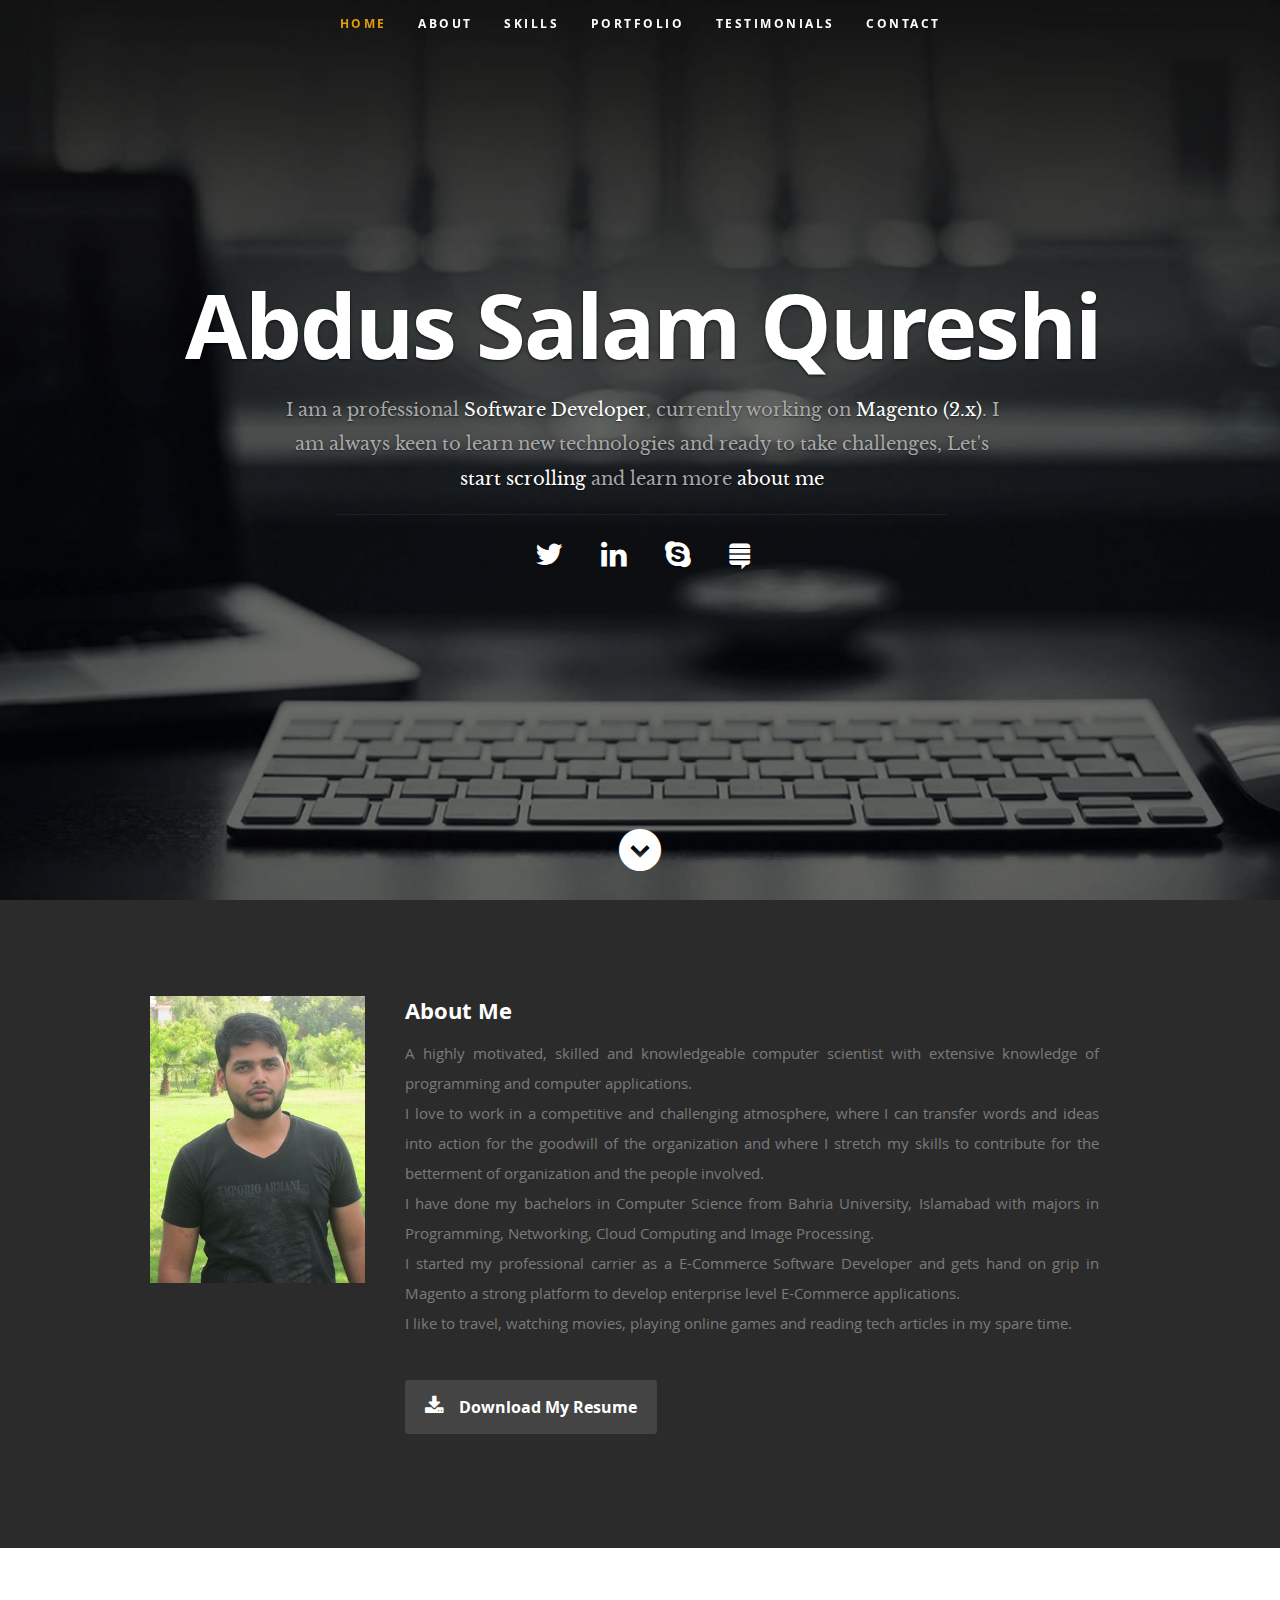
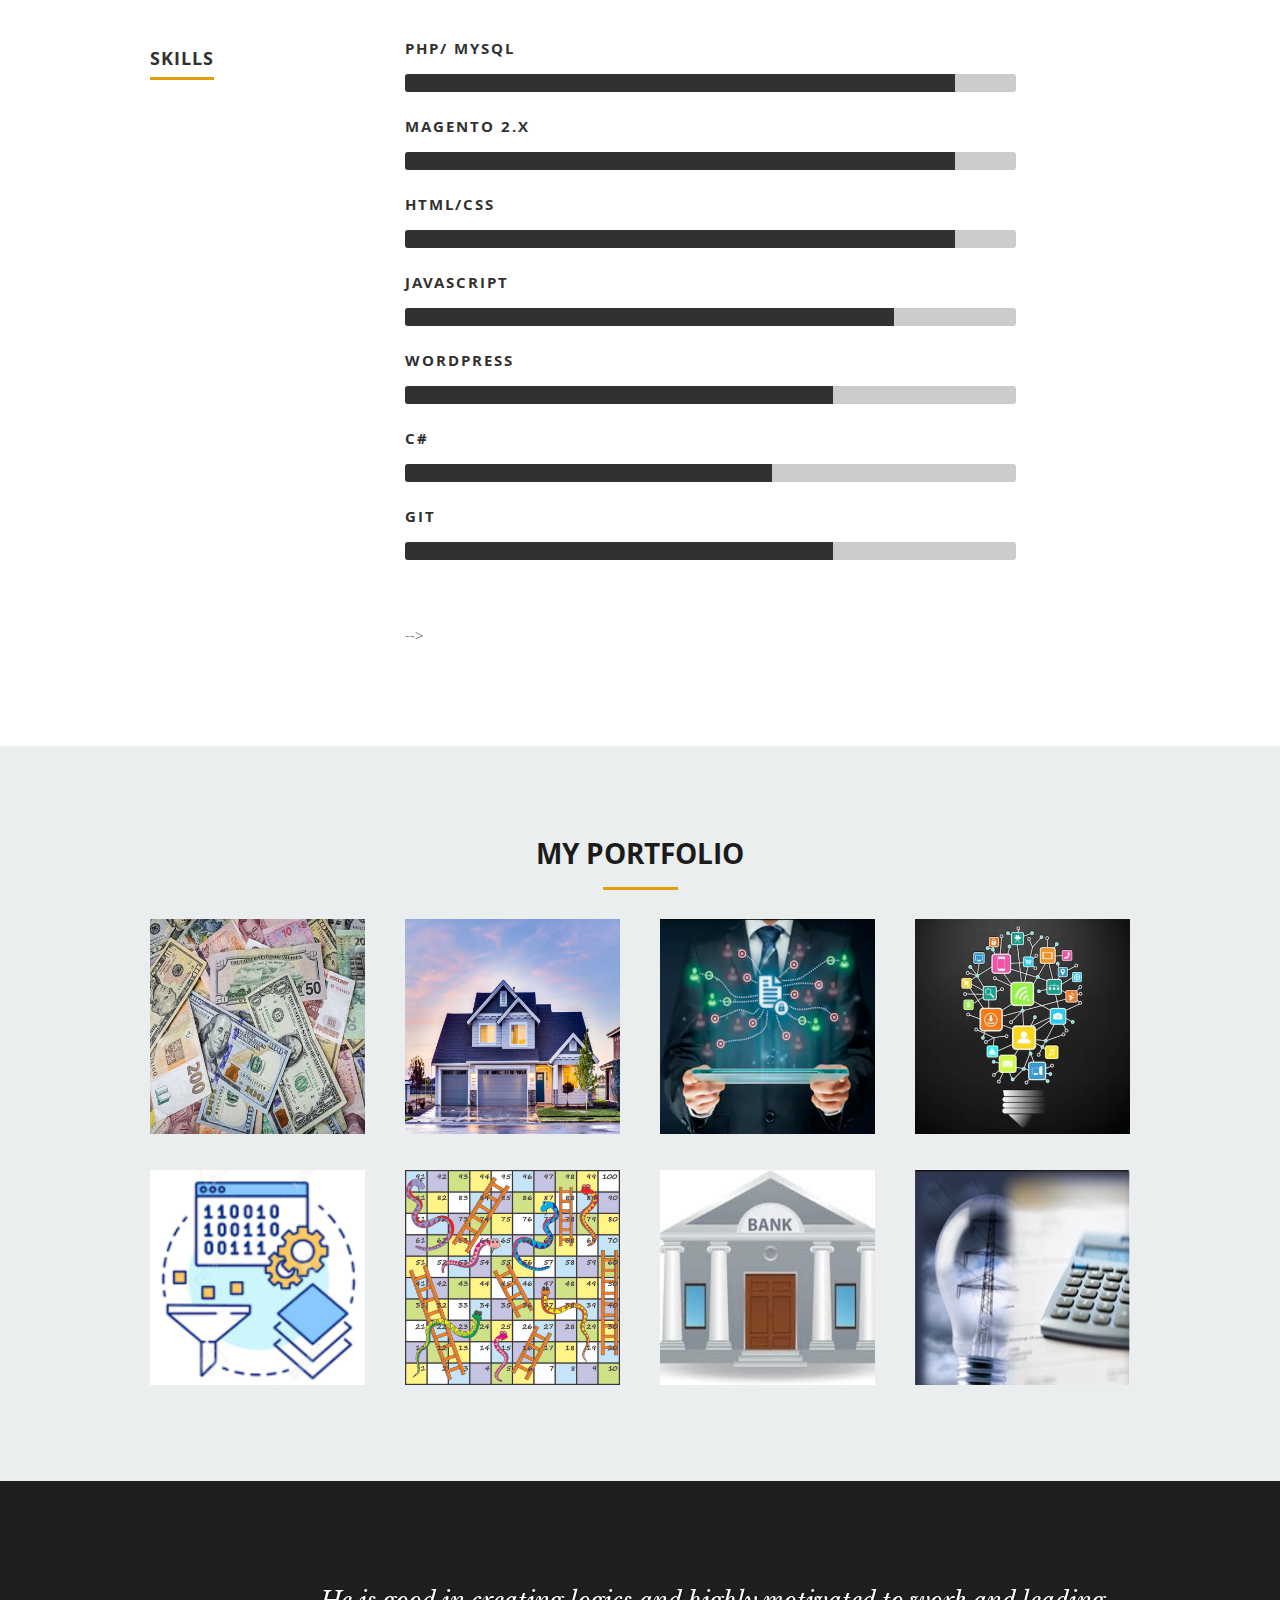
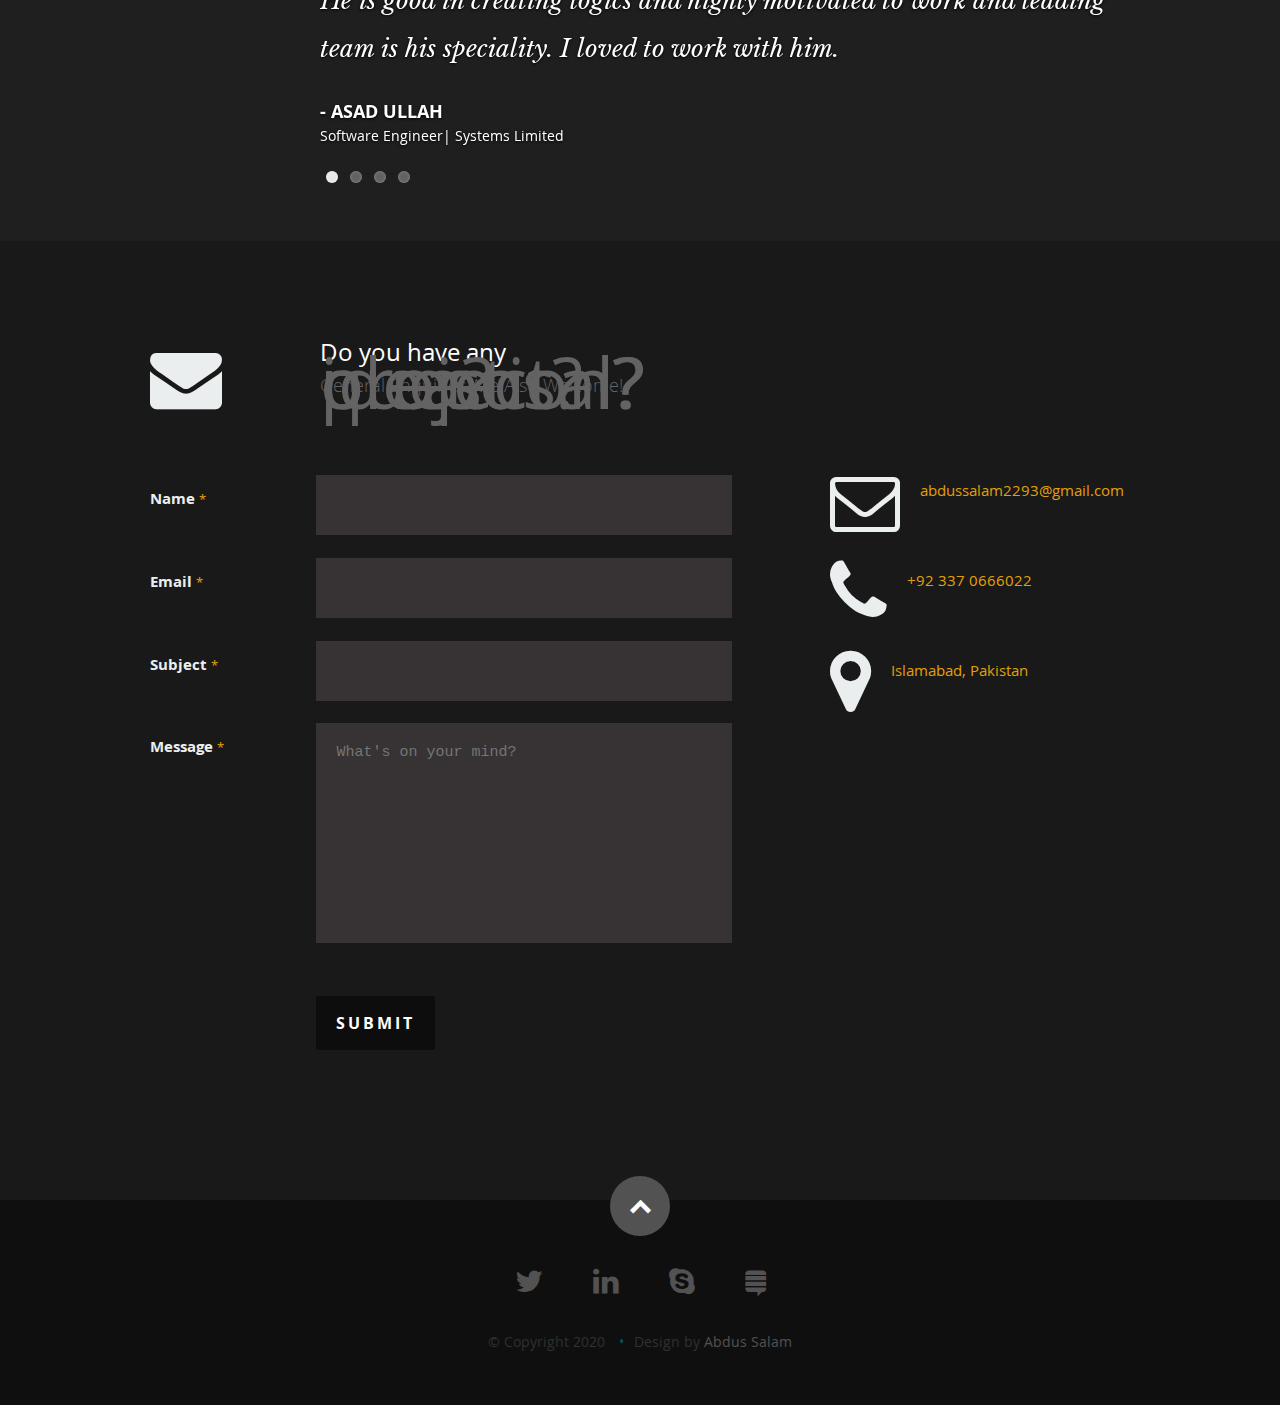
==== commit f124c885: "resume path updated" ====
--- a/index.html
+++ b/index.html
@@ -113,7 +113,8 @@
 
                   <div class="columns download">
                      <p>
-                        <a href="resume/abdus-salam-resume.pdf" target="_blank" class="button"><i class="fa fa-download"></i>Download My Resume</a>
+                        <!-- <a href="resume/abdus-salam-resume.pdf" target="_blank" class="button"><i class="fa fa-download"></i>Download My Resume</a> -->
+                        <a href="assets/resume/abdus-salam-resume.pdf" target="_blank" class="button"><i class="fa fa-download"></i>Download My Resume</a>
                      </p>
                   </div>
 
--- a/css/default.css
+++ b/css/default.css
@@ -0,0 +1,802 @@
+/* =====================================================================
+
+TOC:
+a. Webfonts and Icon fonts
+b. Reset
+c. Default Styles
+   1. Basic
+   2. Typography
+   3. Links
+   4. Images
+   5. Buttons
+   6. Forms
+d. Grid
+e. Others
+   1. Clearing
+   2. Misc
+
+=====================================================================  */
+
+/* ------------------------------------------------------------------ */
+/* a. Webfonts and Icon fonts
+ ------------------------------------------------------------------ */
+
+@import url("fonts.css");
+@import url("fontello/css/fontello.css");
+@import url("font-awesome/css/font-awesome.min.css");
+
+/* ------------------------------------------------------------------
+/* b. Reset
+      Adapted from:
+      Normalize.css - https://github.com/necolas/normalize.css/
+      HTML5 Doctor Reset - html5doctor.com/html-5-reset-stylesheet/
+/* ------------------------------------------------------------------ */
+
+html, body, div, span, object, iframe,
+h1, h2, h3, h4, h5, h6, p, blockquote, pre,
+abbr, address, cite, code,
+del, dfn, em, img, ins, kbd, q, samp,
+small, strong, sub, sup, var,
+b, i,
+dl, dt, dd, ol, ul, li,
+fieldset, form, label, legend,
+table, caption, tbody, tfoot, thead, tr, th, td,
+article, aside, canvas, details, figcaption, figure,
+footer, header, hgroup, menu, nav, section, summary,
+time, mark, audio, video {
+   margin: 0;
+   padding: 0;
+   border: 0;
+   outline: 0;
+   font-size: 100%;
+   vertical-align: baseline;
+   background: transparent;
+}
+
+article,aside,details,figcaption,figure,
+footer,header,hgroup,menu,nav,section {
+   display: block;
+}
+
+audio,
+canvas,
+video {
+   display: inline-block;
+}
+
+audio:not([controls]) {
+   display: none;
+   height: 0;
+}
+
+[hidden] { display: none; }
+
+code, kbd, pre, samp {
+   font-family: monospace, serif;
+   font-size: 1em;
+}
+
+pre {
+   white-space: pre;
+   white-space: pre-wrap;
+   word-wrap: break-word;
+}
+
+blockquote, q { quotes: &#8220 &#8220; }
+
+blockquote:before, blockquote:after,
+q:before, q:after {
+   content: '';
+   content: none;
+}
+
+ins {
+   background-color: #ff9;
+   color: #000;
+   text-decoration: none;
+}
+
+mark {
+   background-color: #A7F4F6;
+   color: #555;
+}
+
+del { text-decoration: line-through; }
+
+abbr[title], dfn[title] {
+   border-bottom: 1px dotted;
+   cursor: help;
+}
+
+table {
+   border-collapse: collapse;
+   border-spacing: 0;
+}
+
+
+/* ------------------------------------------------------------------ */
+/* c. Default and Basic Styles
+      Adapted from:
+      Skeleton CSS Framework - http://www.getskeleton.com/
+      Typeplate Typographic Starter Kit - http://typeplate.com/
+/* ------------------------------------------------------------------ */
+
+/*  1. Basic  ------------------------------------------------------- */
+
+*,
+*:before,
+*:after {
+   -moz-box-sizing: border-box;
+   -webkit-box-sizing: border-box;
+   box-sizing: border-box;
+}
+
+html {
+   font-size: 62.5%;
+   -webkit-font-smoothing: antialiased;
+}
+
+body {
+   background: #fff;
+   font-family: 'opensans-regular', sans-serif;
+   font-weight: normal;
+   font-size: 15px;
+   line-height: 30px;
+	color: #838C95;
+
+   -webkit-font-smoothing: antialiased; /* Fix for webkit rendering */
+	-webkit-text-size-adjust: 100%;
+}
+
+/*  2. Typography
+       Vertical rhythm with leading derived from 6
+--------------------------------------------------------------------- */
+
+h1, h2, h3, h4, h5, h6 {
+   color: #313131;
+	font-family: 'opensans-bold', sans-serif;
+   font-weight: normal;
+}
+h1 a, h2 a, h3 a, h4 a, h5 a, h6 a { font-weight: inherit; }
+h1 { font-size: 38px; line-height: 42px; margin-bottom: 12px; letter-spacing: -1px; }
+h2 { font-size: 28px; line-height: 36px; margin-bottom: 6px; }
+h3 { font-size: 22px; line-height: 30px; margin-bottom: 12px; }
+h4 { font-size: 20px; line-height: 30px; margin-bottom: 6px; }
+h5 { font-size: 18px; line-height: 30px; }
+h6 { font-size: 14px; line-height: 30px; }
+.subheader { }
+
+p { margin: 0 0 30px 0; }
+p img { margin: 0; }
+p.lead {
+   font: 19px/36px 'opensans-light', sans-serif;
+   margin-bottom: 18px;
+}
+
+/* for 'em' and 'strong' tags, font-size and line-height should be same with
+the body tag due to rendering problems in some browsers */
+em { font: 15px/30px 'opensans-italic', sans-serif; }
+strong, b { font: 15px/30px 'opensans-bold', sans-serif; }
+small { font-size: 11px; line-height: inherit; }
+
+/*	Blockquotes */
+blockquote {
+   margin: 30px 0px;
+   padding-left: 40px;
+   position: relative;
+}
+blockquote:before {
+   content: "\201C";
+   opacity: 0.45;
+   font-size: 80px;
+   line-height: 0px;
+   margin: 0;
+   font-family: arial, sans-serif;
+
+   position: absolute;
+   top:  30px;
+	left: 0;
+}
+blockquote p {
+   font-family: 'librebaskerville-italic', serif;
+   padding: 0;
+   font-size: 18px;
+   line-height: 36px;
+}
+blockquote cite {
+   display: block;
+   font-size: 12px;
+   font-style: normal;
+   line-height: 18px;
+}
+blockquote cite:before { content: "\2014 \0020"; }
+blockquote cite a,
+blockquote cite a:visited { color: #8B9798; border: none }
+
+/* ---------------------------------------------------------------------
+/*  Pull Quotes Markup
+/*
+    <aside class="pull-quote">
+		<blockquote>
+			<p></p>
+		</blockquote>
+	 </aside>
+/*
+/* --------------------------------------------------------------------- */
+.pull-quote {
+   position: relative;
+	padding: 18px 30px 18px 0px;
+}
+.pull-quote:before,
+.pull-quote:after {
+	height: 1em;
+	opacity: 0.45;
+	position: absolute;
+	font-size: 80px;
+   font-family: Arial, Sans-Serif;
+}
+.pull-quote:before {
+	content: "\201C";
+	top:  33px;
+	left: 0;
+}
+.pull-quote:after {
+	content: '\201D';
+	bottom: -33px;
+	right: 0;
+}
+.pull-quote blockquote {
+   margin: 0;
+}
+.pull-quote blockquote:before {
+   content: none;
+}
+
+/* Abbreviations */
+abbr {
+   font-family: 'opensans-bold', sans-serif;
+	font-variant: small-caps;
+	text-transform: lowercase;
+   letter-spacing: .5px;
+	color: gray;
+}
+abbr:hover { cursor: help; }
+
+/* drop cap */
+.drop-cap:first-letter {
+	float: left;
+	margin: 0;
+	padding: 14px 6px 0 0;
+	font-size: 84px;
+	font-family: /* Copperplate */ 'opensans-bold', sans-serif;
+   line-height: 60px;
+	text-indent: 0;
+	background: transparent;
+	color: inherit;
+}
+
+hr { border: solid #E3E3E3; border-width: 1px 0 0; clear: both; margin: 11px 0 30px; height: 0; }
+
+
+/*  3. Links  ------------------------------------------------------- */
+
+a, a:visited {
+   text-decoration: none;
+   outline: 0;
+   color: #11ABB0;
+
+   -webkit-transition: color .3s ease-in-out;
+   -moz-transition: color .3s ease-in-out;
+   -o-transition: color .3s ease-in-out;
+   transition: color .3s ease-in-out;
+}
+a:hover, a:focus { color: #313131; }
+p a, p a:visited { line-height: inherit; }
+
+
+/*  4. List  --------------------------------------------------------- */
+
+ul, ol { margin-bottom: 24px; margin-top: 12px; }
+ul { list-style: none outside; }
+ol { list-style: decimal; }
+ol, ul.square, ul.circle, ul.disc { margin-left: 30px; }
+ul.square { list-style: square outside; }
+ul.circle { list-style: circle outside; }
+ul.disc { list-style: disc outside; }
+ul ul, ul ol,
+ol ol, ol ul { margin: 6px 0 6px 30px; }
+ul ul li, ul ol li,
+ol ol li, ol ul li { margin-bottom: 6px; }
+li { line-height: 18px; margin-bottom: 12px; }
+ul.large li { }
+li p { }
+
+/* ---------------------------------------------------------------------
+/*  Stats Tab Markup
+
+    <ul class="stats-tabs">
+		<li><a href="#">[value]<b>[name]</b></a></li>
+	 </ul>
+
+    Extend this object into your markup.
+/*
+/* --------------------------------------------------------------------- */
+.stats-tabs {
+   padding: 0;
+   margin: 24px 0;
+}
+.stats-tabs li {
+	display: inline-block;
+	margin: 0 10px 18px 0;
+	padding: 0 10px 0 0;
+	border-right: 1px solid #ccc;
+}
+.stats-tabs li:last-child {
+	margin: 0;
+	padding: 0;
+	border: none;
+}
+.stats-tabs li a {
+	display: inline-block;
+	font-size: 22px;
+	font-family: 'opensans-bold', sans-serif;
+   border: none;
+   color: #313131;
+}
+.stats-tabs li a:hover {
+   color:#11ABB0;
+}
+.stats-tabs li a b {
+	display: block;
+	margin: 6px 0 0 0;
+	font-size: 13px;
+	font-family: 'opensans-regular', sans-serif;
+   color: #8B9798;
+}
+
+/* definition list */
+dl { margin: 12px 0; }
+dt { margin: 0; color:#11ABB0; }
+dd { margin: 0 0 0 20px; }
+
+/* Lining Definition Style Markup */
+.lining dt,
+.lining dd {
+	display: inline;
+	margin: 0;
+}
+.lining dt + dt:before,
+.lining dd + dt:before {
+	content: "\A";
+	white-space: pre;
+}
+.lining dd + dd:before {
+	content: ", ";
+}
+.lining dd:before {
+	content: ": ";
+	margin-left: -0.2em;
+}
+
+/* Dictionary Definition Style Markup */
+.dictionary-style dt {
+	display: inline;
+	counter-reset: definitions;
+}
+.dictionary-style dt + dt:before {
+	content: ", ";
+	margin-left: -0.2em;
+}
+.dictionary-style dd {
+	display: block;
+	counter-increment: definitions;
+}
+.dictionary-style dd:before {
+	content: counter(definitions, decimal) ". ";
+}
+
+/* Pagination */
+.pagination {
+   margin: 36px auto;
+   text-align: center;
+}
+.pagination ul li {
+   display: inline-block;
+   margin: 0;
+   padding: 0;
+}
+.pagination .page-numbers {
+   font: 15px/18px 'opensans-bold', sans-serif;
+   display: inline-block;
+   padding: 6px 10px;
+   margin-right: 3px;
+   margin-bottom: 6px;
+	color: #6E757C;
+	background-color: #E6E8EB;
+
+	-webkit-transition: all 200ms ease-in-out;
+	-moz-transition: all 200ms ease-in-out;
+	-o-transition: all 200ms ease-in-out;
+	-ms-transition: all 200ms ease-in-out;
+	transition: all 200ms ease-in-out;
+
+   -moz-border-radius: 3px;
+   -webkit-border-radius: 3px;
+   -khtml-border-radius: 3px;
+	border-radius: 3px;
+}
+.pagination .page-numbers:hover {
+   background: #838A91;
+   color: #fff;
+}
+.pagination .current,
+.pagination .current:hover {
+   background-color: #11ABB0;
+   color: #fff;
+}
+.pagination .inactive,
+.pagination .inactive:hover {
+   background-color: #E6E8EB;
+	color: #A9ADB2;
+}
+.pagination .prev, .pagination .next {}
+
+/*  5. Images  --------------------------------------------------------- */
+
+img {
+   max-width: 100%;
+   height: auto;
+}
+img.pull-right { margin: 12px 0px 0px 18px; }
+img.pull-left { margin: 12px 18px 0px 0px; }
+
+/*  6. Buttons  --------------------------------------------------------- */
+
+.button,
+.button:visited,
+button,
+input[type="submit"],
+input[type="reset"],
+input[type="button"] {
+   font: 16px/30px 'opensans-bold', sans-serif;
+   background: #11ABB0;
+   display: inline-block;
+	text-decoration: none;
+   letter-spacing: 0;
+   color: #fff;
+	padding: 12px 20px;
+	margin-bottom: 18px;
+   border: none;
+   cursor: pointer;
+   height: auto;
+
+   -webkit-transition: all .2s ease-in-out;
+	-moz-transition: all .2s ease-in-out;
+	-o-transition: all .2s ease-in-out;
+	-ms-transition: all .2s ease-in-out;
+	transition: all .2s ease-in-out;
+
+   -moz-border-radius: 3px;
+   -webkit-border-radius: 3px;
+   -khtml-border-radius: 3px;
+   border-radius: 3px;
+}
+
+.button:hover,
+button:hover,
+input[type="submit"]:hover,
+input[type="reset"]:hover,
+input[type="button"]:hover {
+   background: #3d4145;
+   color: #fff;
+}
+
+.button:active,
+button:active,
+input[type="submit"]:active,
+input[type="reset"]:active,
+input[type="button"]:active {
+   background: #3d4145;
+   color: #fff;
+}
+
+.button.full-width,
+button.full-width,
+input[type="submit"].full-width,
+input[type="reset"].full-width,
+input[type="button"].full-width {
+	width: 100%;
+	padding-left: 0 !important;
+	padding-right: 0 !important;
+	text-align: center;
+}
+
+/* Fix for odd Mozilla border & padding issues */
+button::-moz-focus-inner,
+input::-moz-focus-inner {
+    border: 0;
+    padding: 0;
+}
+
+
+/*  7. Forms  --------------------------------------------------------- */
+
+form { margin-bottom: 24px; }
+fieldset { margin-bottom: 24px; }
+
+input[type="text"],
+input[type="password"],
+input[type="email"],
+textarea,
+select {
+   display: block;
+   padding: 18px 15px;
+   margin: 0 0 24px 0;
+   border: 0;
+   outline: none;
+   vertical-align: middle;
+   min-width: 225px;
+	max-width: 100%;
+   font-size: 15px;
+   line-height: 24px;
+	color: #647373;
+	background: #D3D9D9;
+
+}
+
+/* select { padding: 0;
+   width: 220px;
+   } */
+
+input[type="text"]:focus,
+input[type="password"]:focus,
+input[type="email"]:focus,
+textarea:focus {
+   color: #B3B7BC;
+	background-color: #3d4145;
+}
+
+textarea { min-height: 220px; }
+
+label,
+legend {
+   font: 16px/24px 'opensans-bold', sans-serif;
+	margin: 12px 0;
+   color: #3d4145;
+   display: block;
+}
+label span,
+legend span {
+	color: #8B9798;
+   font: 14px/24px 'opensans-regular', sans-serif;
+}
+
+input[type="checkbox"],
+input[type="radio"] {
+    font-size: 15px;
+    color: #737373;
+}
+
+input[type="checkbox"] { display: inline; }
+
+/* ------------------------------------------------------------------ */
+/* d. Grid
+---------------------------------------------------------------------
+   gutter = 40px.
+/* ------------------------------------------------------------------ */
+
+/* default
+--------------------------------------------------------------- */
+.row {
+   width: 96%;
+   max-width: 1020px;
+   margin: 0 auto;
+}
+/* fixed width for IE8 */
+.ie .row { width: 1000px ; }
+
+.narrow .row { max-width: 980px; }
+
+.row .row { width: auto; max-width: none; margin: 0 -20px; }
+
+/* row clearing */
+.row:before,
+.row:after {
+    content: " ";
+    display: table;
+}
+.row:after {
+    clear: both;
+}
+
+.column, .columns {
+   position: relative;
+   padding: 0 20px;
+   min-height: 1px;
+   float: left;
+}
+.column.centered, .columns.centered  {
+    float: none;
+    margin: 0 auto;
+}
+
+/* removed gutters */
+.row.collapsed > .column,
+.row.collapsed > .columns,
+.column.collapsed, .columns.collapsed  { padding: 0; }
+
+[class*="column"] + [class*="column"]:last-child { float: right; }
+[class*="column"] + [class*="column"].end { float: right; }
+
+/* column widths */
+.row .one         { width: 8.33333%; }
+.row .two         { width: 16.66667%; }
+.row .three       { width: 25%; }
+.row .four        { width: 33.33333%; }
+.row .five        { width: 41.66667%; }
+.row .six         { width: 50%; }
+.row .seven       { width: 58.33333%; }
+.row .eight       { width: 66.66667%; }
+.row .nine        { width: 75%; }
+.row .ten         { width: 83.33333%; }
+.row .eleven      { width: 91.66667%; }
+.row .twelve      { width: 100%; }
+
+/* Offsets */
+.row .offset-1    { margin-left: 8.33333%; }
+.row .offset-2    { margin-left: 16.66667%; }
+.row .offset-3    { margin-left: 25%; }
+.row .offset-4    { margin-left: 33.33333%; }
+.row .offset-5    { margin-left: 41.66667%; }
+.row .offset-6    { margin-left: 50%; }
+.row .offset-7    { margin-left: 58.33333%; }
+.row .offset-8    { margin-left: 66.66667%; }
+.row .offset-9    { margin-left: 75%; }
+.row .offset-10   { margin-left: 83.33333%; }
+.row .offset-11   { margin-left: 91.66667%; }
+
+/* Push/Pull */
+.row .push-1      { left: 8.33333%; }
+.row .pull-1      { right: 8.33333%; }
+.row .push-2      { left: 16.66667%; 	}
+.row .pull-2      { right: 16.66667%; }
+.row .push-3      { left: 25%; }
+.row .pull-3      { right: 25%;	}
+.row .push-4      { left: 33.33333%; }
+.row .pull-4      { right: 33.33333%; }
+.row .push-5      { left: 41.66667%; }
+.row .pull-5      { right: 41.66667%; }
+.row .push-6      { left: 50%; }
+.row .pull-6      { right: 50%; }
+.row .push-7      { left: 58.33333%; }
+.row .pull-7      { right: 58.33333%; }
+.row .push-8      { left: 66.66667%; 	}
+.row .pull-8      { right: 66.66667%; }
+.row .push-9      { left: 75%; }
+.row .pull-9      { right: 75%; }
+.row .push-10     { left: 83.33333%; }
+.row .pull-10     { right: 83.33333%; }
+.row .push-11     { left: 91.66667%; }
+.row .pull-11     { right: 91.66667%; }
+
+/* block grids
+--------------------------------------------------------------------- */
+.bgrid-sixths [class*="column"]   { width: 16.66667%; }
+.bgrid-quarters [class*="column"] { width: 25%; }
+.bgrid-thirds [class*="column"]   { width: 33.33333%; }
+.bgrid-halves [class*="column"]   { width: 50%; }
+
+[class*="bgrid"] [class*="column"] + [class*="column"]:last-child { float: left; }
+
+/* Left clearing for block grid columns - columns that changes width in
+different screen sizes. Allows columns with different heights to align
+properly.
+--------------------------------------------------------------------- */
+.first { clear: left; }   /* first column in default screen */
+.s-first { clear: none; } /* first column in smaller screens */
+
+/* smaller screens
+--------------------------------------------------------------- */
+@media only screen and (max-width: 900px) {
+
+   /* block grids on small screens */
+   .s-bgrid-sixths [class*="column"]   { width: 16.66667%; }
+   .s-bgrid-quarters [class*="column"] { width: 25%; }
+   .s-bgrid-thirds [class*="column"]   { width: 33.33333%; }
+   .s-bgrid-halves [class*="column"]   { width: 50%; }
+
+   /* block grids left clearing */
+   .first { clear: none; }
+   .s-first { clear: left; }
+
+}
+
+/* mobile wide/smaller tablets
+--------------------------------------------------------------- */
+@media only screen and (max-width: 767px) {
+
+   .row {
+	   width: 460px;
+	   margin: 0 auto;
+      padding: 0;
+	}
+   .column, .columns {
+	   width: auto !important;
+	   float: none;
+	   margin-left: 0;
+	   margin-right: 0;
+      padding: 0 30px;
+   }
+   .row .row { width: auto; max-width: none; margin: 0 -30px; }
+
+   [class*="column"] + [class*="column"]:last-child { float: none; }
+   [class*="bgrid"] [class*="column"] + [class*="column"]:last-child { float: none; }
+
+   /* Offsets */
+   .row .offset-1    { margin-left: 0%; }
+   .row .offset-2    { margin-left: 0%; }
+   .row .offset-3    { margin-left: 0%; }
+   .row .offset-4    { margin-left: 0%; }
+   .row .offset-5    { margin-left: 0%; }
+   .row .offset-6    { margin-left: 0%; }
+   .row .offset-7    { margin-left: 0%; }
+   .row .offset-8    { margin-left: 0%; }
+   .row .offset-9    { margin-left: 0%; }
+   .row .offset-10   { margin-left: 0%; }
+   .row .offset-11   { margin-left: 0%; }
+}
+
+/* mobile narrow
+--------------------------------------------------------------- */
+@media only screen and (max-width: 460px) {
+
+   .row { width: auto; }
+
+}
+
+/* larger screens
+--------------------------------------------------------------- */
+@media screen and (min-width: 1200px) {
+
+   .wide .row { max-width: 1180px; }
+
+}
+
+/* ------------------------------------------------------------------ */
+/* e. Others
+/* ------------------------------------------------------------------ */
+
+/*  1. Clearing
+    (http://nicolasgallagher.com/micro-clearfix-hack/
+--------------------------------------------------------------------- */
+
+.cf:before,
+.cf:after {
+    content: " ";
+    display: table;
+}
+.cf:after {
+    clear: both;
+}
+
+/*  2. Misc -------------------------------------------------------- */
+
+.remove-bottom { margin-bottom: 0 !important; }
+.half-bottom { margin-bottom: 12px !important; }
+.add-bottom { margin-bottom: 24px !important; }
+.no-border { border: none; }
+
+.text-center  { text-align: center !important; }
+.text-left    { text-align: left !important; }
+.text-right   { text-align: right !important; }
+.pull-left    { float: left !important; }
+.pull-right   { float: right !important; }
+.align-center {
+	margin-left: auto !important;
+	margin-right: auto !important;
+	text-align: center !important;
+}
+
+
+
+
--- a/css/layout.css
+++ b/css/layout.css
@@ -0,0 +1,1637 @@
+/* ==================================================================
+   a. General Styles
+   b. Header Styles
+   c. About Section
+   d. Resume Section
+   e. Portfolio Section
+   f. Call To Action Section
+   g. Testimonials Section
+   h. Contact Section
+   i. Footer
+
+===================================================================== */
+
+/* ------------------------------------------------------------------ */
+/* a. General Styles
+/* ------------------------------------------------------------------ */
+
+body { background: #0f0f0f; }
+
+/* ------------------------------------------------------------------ */
+/* b. Header Styles
+/* ------------------------------------------------------------------ */
+
+header {
+   position: relative;
+   height: 800px;
+   min-height: 500px;
+   width: 100%;
+   background: #161415 url(../images/header-background.jpg) top center;
+   background-size: cover !important;
+	-webkit-background-size: cover !important;
+   text-align: center;
+   overflow: hidden;
+   background-attachment: fixed;
+   background-position: center;
+   background-repeat: no-repeat;
+}
+
+/* vertically center banner section */
+header:before {
+   content: '';
+   display: inline-block;
+   vertical-align: middle;
+   height: 100%;
+}
+header .banner {
+   display: inline-block;
+   vertical-align: middle;
+   margin: 0 auto;
+   width: 85%;
+   padding-bottom: 30px;
+   text-align: center;
+}
+
+header .banner-text { width: 100%; }
+header .banner-text h1 {
+   font: 90px/1.1em 'opensans-bold', sans-serif;
+   color: #fff;
+   letter-spacing: -2px;
+   margin: 0 auto 18px auto;
+   text-shadow: 0px 1px 3px rgba(0, 0, 0, .8);
+}
+header .banner-text h3 {
+   font: 18px/1.9em 'librebaskerville-regular', serif;
+   color: #A8A8A8;
+   margin: 0 auto;
+   width: 70%;
+   text-shadow: 0px 1px 2px rgba(0, 0, 0, .5);
+}
+header .banner-text h3 span,
+header .banner-text h3 a {
+   color: #fff;
+}
+header .banner-text hr {
+   width: 60%;
+   margin: 18px auto 24px auto;
+   border-color: #2F2D2E;
+   border-color: rgba(150, 150, 150, .1);
+}
+
+/* header social links */
+header .social {
+   margin: 24px 0;
+   padding: 0;
+   font-size: 30px;
+   text-shadow: 0px 1px 2px rgba(0, 0, 0, .8);
+}
+header .social li {
+   display: inline-block;
+   margin: 0 15px;
+   padding: 0;
+}
+header .social li a { color: #fff; }
+header .social li a:hover { color: #e29f09; }
+
+/* scrolldown link */
+header .scrolldown a {
+   position: absolute;
+   bottom: 30px;
+   left: 50%;
+   margin-left: -29px;
+   color: #fff;
+   display: block;
+   height: 42px;
+   width: 42px;
+   font-size: 42px;
+   line-height: 42px;
+   color: #fff;
+   border-radius: 100%;
+
+   -webkit-transition: all .3s ease-in-out;
+   -moz-transition: all .3s ease-in-out;
+   -o-transition: all .3s ease-in-out;
+   transition: all .3s ease-in-out;
+}
+header .scrolldown a:hover { color: #e29f09; }
+
+/* primary navigation
+--------------------------------------------------------------------- */
+#nav-wrap ul, #nav-wrap li, #nav-wrap a {
+	 margin: 0;
+	 padding: 0;
+	 border: none;
+	 outline: none;
+}
+
+/* nav-wrap */
+#nav-wrap {
+   font: 12px 'opensans-bold', sans-serif;
+   width: 100%;
+   text-transform: uppercase;
+   letter-spacing: 2.5px;
+   margin: 0 auto;
+   z-index: 100;
+   position: fixed;
+   left: 0;
+   top: 0;
+}
+.opaque { background-color: #333; }
+
+/* hide toggle button */
+#nav-wrap > a.mobile-btn { display: none; }
+
+ul#nav {
+   min-height: 48px;
+   width: auto;
+
+   /* center align the menu */
+   text-align: center;
+}
+ul#nav li {
+   position: relative;
+   list-style: none;
+   height: 48px;
+   display: inline-block;
+}
+
+/* Links */
+ul#nav li a {
+
+/* 8px padding top + 8px padding bottom + 32px line-height = 48px */
+
+   display: inline-block;
+   padding: 8px 13px;
+   line-height: 32px;
+	text-decoration: none;
+   text-align: left;
+   color: #fff;
+
+	-webkit-transition: color .2s ease-in-out;
+	-moz-transition: color .2s ease-in-out;
+	-o-transition: color .2s ease-in-out;
+	-ms-transition: color .2s ease-in-out;
+	transition: color .2s ease-in-out;
+}
+
+ul#nav li a:active { background-color: transparent !important; }
+ul#nav li.current a { color: #e29f09; }
+
+
+/* ------------------------------------------------------------------ */
+/* c. About Section
+/* ------------------------------------------------------------------ */
+
+#about {
+   background: #2B2B2B;
+   padding-top: 96px;
+   padding-bottom: 66px;
+   overflow: hidden;
+}
+
+#about a, #about a:visited  { color: #fff; }
+#about a:hover, #about a:focus { color: #e29f09; }
+
+/* #about a, #about a:visited { 
+   line-height: 30px;
+   color: #fff;
+}
+
+#about a:hover, #about a:focus { 
+   line-height: 30px;
+   color: #7A7A7A;
+} */
+
+
+#about h2 {
+   font: 22px/30px 'opensans-bold', sans-serif;
+   color: #fff;
+   margin-bottom: 12px;
+}
+#about p {
+   line-height: 30px;
+   color: #7A7A7A;
+}
+#about .profile-pic {
+   position: relative;
+   width: 100%;
+   height: 100%;
+   /*border-radius: 100%;*/
+}
+
+#about .columnss {
+   display: flex;
+}
+
+#about .contact-details { 
+   /* width: 41.66667%; */
+   width: 70%;
+}
+#about .download {
+   /* width: 58.33333%; */
+   width: 50%;
+   padding-top: 6px;
+}
+#about .main-col { padding-right: 5%; }
+#about .download .button {
+   margin-top: 6px;
+   background: #444;
+}
+#about .download .button:hover {
+   background: #fff;
+   color: #2B2B2B;
+}
+#about .download .button i {
+   margin-right: 15px;
+   font-size: 20px;
+}
+
+
+#about .contact-details { width: 41.66667%; }
+#about .hireme {
+   /* width: 58.33333%; */
+   width: 35%;
+   padding-top: 6px;
+}
+#about .main-col { padding-right: 5%; }
+#about .hireme .button {
+   margin-top: 6px;
+   background: #444;
+}
+#about .hireme .button:hover {
+   background: #fff;
+   color: #2B2B2B;
+}
+#about .hireme .button i {
+   margin-right: 15px;
+   font-size: 20px;
+}
+
+
+/* ------------------------------------------------------------------ */
+/* d. Resume Section
+/* ------------------------------------------------------------------ */
+
+#resume {
+   background: #fff;
+   padding-top: 90px;
+   padding-bottom: 72px;
+   overflow: hidden;
+}
+
+#resume a, #resume a:visited  { color: #e29f09; }
+#resume a:hover, #resume a:focus { color: #313131; }
+
+#resume h1 {
+   font: 18px/24px 'opensans-bold', sans-serif;
+   text-transform: uppercase;
+   letter-spacing: 1px;
+}
+#resume h1 span {
+   border-bottom: 3px solid #e29f09;
+   padding-bottom: 6px;
+}
+#resume h3 {
+   font: 25px/30px 'opensans-bold', sans-serif;
+}
+
+#resume .header-col { padding-top: 9px; }
+#resume .main-col { padding-right: 10%; }
+
+.education, .work {
+   margin-bottom: 48px;
+   padding-bottom: 24px;
+   border-bottom: 1px solid #E8E8E8;
+}
+#resume .info {
+   font: 16px/24px 'librebaskerville-italic', serif;
+   color: #6E7881;
+   margin-bottom: 18px;
+   margin-top: 9px;
+}
+#resume .info span {
+   margin-right: 5px;
+   margin-left: 5px;
+}
+#resume .date {
+   font: 15px/24px 'opensans-regular', sans-serif;
+   margin-top: 6px;
+}
+
+#resume .location {
+   font: 14px/24px 'opensans-regular', sans-serif;
+}
+
+#resume .website {
+   font: 14px/24px 'opensans-regular', sans-serif;
+}
+
+/*----------------------------------------------*/
+/*	Skill Bars
+/*----------------------------------------------*/
+
+.bars {
+	width: 95%;
+	float: left;
+	padding: 0;
+	text-align: left;
+}
+.bars .skills {
+  	margin-top: 36px;
+   list-style: none;
+}
+.bars li {
+   position: relative;
+  	margin-bottom: 60px;
+  	background: #ccc;
+  	height: 18px;
+  	border-radius: 3px;
+}
+.bars li em {
+	font: 15px 'opensans-bold', sans-serif;
+   color: #313131;
+	text-transform: uppercase;
+   letter-spacing: 2px;
+	font-weight: normal;
+   position: relative;
+	top: -36px;
+}
+.bar-expand {
+   position: absolute;
+   left: 0;
+   top: 0;
+
+   margin: 0;
+   padding-right: 24px;
+  	background: #313131;
+   display: inline-block;
+  	height: 18px;
+   line-height: 42px;
+   border-radius: 3px 0 0 3px;
+}
+
+.Python {
+  	width: 80%;
+  	-moz-animation: Python 5s ease;
+  	-webkit-animation: Python 5s ease;
+}
+.MachineLearning {
+  	width: 80%;
+  	-moz-animation: MachineLearning 5s ease;
+  	-webkit-animation: MachineLearning 5s ease;
+}
+.C {
+  	width: 90%;
+  	-moz-animation: C 5s ease;
+  	-webkit-animation: C 5s ease;
+}
+.C_Sharp {
+  	width: 60%;
+  	-moz-animation: C_Sharp 5s ease;
+  	-webkit-animation: C_Sharp 5s ease;
+}
+.Java {
+  	width: 50%;
+  	-moz-animation: Java 5s ease;
+  	-webkit-animation: Java 5s ease;
+}
+.Wordpress {
+  	width: 70%;
+  	-moz-animation: Wordpress 5s ease;
+  	-webkit-animation: Wordpress 5s ease;
+}
+
+.Magento {
+    width: 90%;
+    -moz-animation: Magento 5s ease;
+    -webkit-animation: Magento 5s ease;
+}
+
+.GIT {
+    width: 70%;
+    -moz-animation: GIT 5s ease;
+    -webkit-animation: GIT 5s ease;
+}
+
+.Swift_4 {
+  	width: 35%;
+  	-moz-animation: Swift_4 5s ease;
+  	-webkit-animation: Swift_4 5s ease;
+}
+
+.HTML_CSS {
+  	width: 90%;
+  	-moz-animation: HTML_CSS 5s ease;
+  	-webkit-animation: HTML_CSS 5s ease;
+}
+
+.JavaScript {
+  	width: 80%;
+  	-moz-animation: JavaScript 5s ease;
+  	-webkit-animation: JavaScript 5s ease;
+}
+
+.ASPdotNET {
+  	width: 80%;
+  	-moz-animation: ASPdotNET 5s ease;
+  	-webkit-animation: ASPdotNET 5s ease;
+}
+
+.PHP_MYSQL {
+  	width: 90%;
+  	-moz-animation: PHP_MYSQL 5s ease;
+  	-webkit-animation: PHP_MYSQL 5s ease;
+}
+
+.Angular_JS_6 {
+  	width: 60%;
+  	-moz-animation: Angular_JS_6 5s ease;
+  	-webkit-animation: Angular_JS_6 5s ease;
+}
+
+.AssemblyLanguage {
+  	width: 60%;
+  	-moz-animation: AssemblyLanguage 5s ease;
+  	-webkit-animation: AssemblyLanguage 5s ease;
+}
+
+.ReactNative {
+  	width: 50%;
+  	-moz-animation: ReactNative 5s ease;
+  	-webkit-animation: ReactNative 5s ease;
+}
+
+.XML {
+  	width: 60%;
+  	-moz-animation: XML 5s ease;
+  	-webkit-animation: XML 5s ease;
+}
+
+.DigitalImageProcessing {
+  	width: 50%;
+  	-moz-animation: DigitalImageProcessing 5s ease;
+  	-webkit-animation: DigitalImageProcessing 5s ease;
+}
+
+.CustomerRelationshipManagement {
+  	width: 50%;
+  	-moz-animation: CustomerRelationshipManagement 5s ease;
+  	-webkit-animation: CustomerRelationshipManagement 5s ease;
+}
+
+@-moz-keyframes Python {
+  0%   { width: 0px;  }
+  100% { width: 80%;  }
+}
+@-moz-keyframes MachineLearning {
+  0%   { width: 0px;  }
+  100% { width: 80%;  }
+}
+@-moz-keyframes C {
+  0%   { width: 0px;  }
+  100% { width: 90%;  }
+}
+@-moz-keyframes C_Sharp {
+  0%   { width: 0px;  }
+  100% { width: 60%;  }
+}
+@-moz-keyframes Java {
+  0%   { width: 0px;  }
+  100% { width: 50%;  }
+}
+@-moz-keyframes Wordpress {
+  0%   { width: 0px;  }
+  100% { width: 70%;  }
+}
+
+@-moz-keyframes Magento {
+  0%   { width: 0px;  }
+  100% { width: 90%;  }
+}
+
+@-moz-keyframes GIT {
+  0%   { width: 0px;  }
+  100% { width: 70%;  }
+}
+
+@-moz-keyframes Swift_4 {
+  0%   { width: 0px;  }
+  100% { width: 35%;  }
+}
+
+@-moz-keyframes HTML_CSS {
+  0%   { width: 0px;  }
+  100% { width: 90%;  }
+}
+
+@-moz-keyframes JavaScript {
+  0%   { width: 0px;  }
+  100% { width: 80%;  }
+}
+
+@-moz-keyframes ASPdotNET {
+  0%   { width: 0px;  }
+  100% { width: 80%;  }
+}
+
+@-moz-keyframes PHP_MYSQL {
+  0%   { width: 0px;  }
+  100% { width: 90%;  }
+}
+
+@-moz-keyframes Angular_JS_6 {
+  0%   { width: 0px;  }
+  100% { width: 60%;  }
+}
+
+@-moz-keyframes AssemblyLanguage {
+  0%   { width: 0px;  }
+  100% { width: 60%;  }
+}
+
+@-moz-keyframes ReactNative {
+  0%   { width: 0px;  }
+  100% { width: 50%;  }
+}
+
+@-moz-keyframes XML {
+  0%   { width: 0px;  }
+  100% { width: 60%;  }
+}
+
+@-moz-keyframes DigitalImageProcessing {
+  0%   { width: 0px;  }
+  100% { width: 50%;  }
+}
+
+@-moz-keyframes CustomerRelationshipManagement {
+  0%   { width: 0px;  }
+  100% { width: 50%;  }
+}
+
+@-webkit-keyframes Python {
+  0%   { width: 0px;  }
+  100% { width: 80%;  }
+}
+@-webkit-keyframes MachineLearning {
+  0%   { width: 0px;  }
+  100% { width: 80%;  }
+}
+@-webkit-keyframes C {
+  0%   { width: 0px;  }
+  100% { width: 90%;  }
+}
+@-webkit-keyframes C_Sharp {
+  0%   { width: 0px;  }
+  100% { width: 60%;  }
+}
+@-webkit-keyframes Java {
+  0%   { width: 0px;  }
+  100% { width: 50%;  }
+}
+@-webkit-keyframes Wordpress {
+  0%   { width: 0px;  }
+  100% { width: 70%;  }
+}
+@-webkit-keyframes Magento {
+  0%   { width: 0px;  }
+  100% { width: 90%;  }
+}
+@-webkit-keyframes GIT {
+  0%   { width: 0px;  }
+  100% { width: 70%;  }
+}
+
+@-webkit-keyframes Swift_4 {
+  0%   { width: 0px;  }
+  100% { width: 35%;  }
+}
+
+@-webkit-keyframes HTML_CSS {
+  0%   { width: 0px;  }
+  100% { width: 90%;  }
+}
+
+@-webkit-keyframes JavaScript {
+  0%   { width: 0px;  }
+  100% { width: 80%;  }
+}
+
+@-webkit-keyframes ASPdotNET {
+  0%   { width: 0px;  }
+  100% { width: 80%;  }
+}
+
+@-webkit-keyframes PHP_MYSQL {
+  0%   { width: 0px;  }
+  100% { width: 90%;  }
+}
+
+@-webkit-keyframes Angular_JS_6 {
+  0%   { width: 0px;  }
+  100% { width: 60%;  }
+}
+
+@-webkit-keyframes AssemblyLanguage {
+  0%   { width: 0px;  }
+  100% { width: 60%;  }
+}
+
+@-webkit-keyframes ReactNative {
+  0%   { width: 0px;  }
+  100% { width: 50%;  }
+}
+
+@-webkit-keyframes XML {
+  0%   { width: 0px;  }
+  100% { width: 60%;  }
+}
+
+@-webkit-keyframes DigitalImageProcessing {
+  0%   { width: 0px;  }
+  100% { width: 50%;  }
+}
+
+@-webkit-keyframes CustomerRelationshipManagement {
+  0%   { width: 0px;  }
+  100% { width: 50%;  }
+}
+
+/* ------------------------------------------------------------------ */
+/* e. Portfolio Section
+/* ------------------------------------------------------------------ */
+
+#portfolio {
+   background: #ebeeee;
+   padding-top: 90px;
+   padding-bottom: 60px;
+}
+#portfolio h1 {
+   font: 15px/24px 'opensans-semibold', sans-serif;
+   text-transform: uppercase;
+   letter-spacing: 1px;
+   text-align: center;
+   margin-bottom: 48px;
+   color: #95A3A3;
+}
+
+/* Portfolio Content */
+#portfolio-wrapper .columns { margin-bottom: 36px; }
+.portfolio-item .item-wrap {
+   background: #fff;
+   overflow: hidden;
+   position: relative;
+
+   -webkit-transition: all 0.3s ease-in-out;
+	-moz-transition: all 0.3s ease-in-out;
+	-o-transition: all 0.3s ease-in-out;
+	-ms-transition: all 0.3s ease-in-out;
+	transition: all 0.3s ease-in-out;
+}
+.portfolio-item .item-wrap a {
+   display: block;
+   cursor: pointer;
+}
+
+/* overlay */
+.portfolio-item .item-wrap .overlay {
+   position: absolute;
+   left: 0;
+   top: 0;
+   width: 100%;
+   height: 100%;
+
+	opacity: 0;
+	-moz-opacity: 0;
+	filter:alpha(opacity=0);
+
+   -webkit-transition: opacity 0.3s ease-in-out;
+	-moz-transition: opacity 0.3s ease-in-out;
+	-o-transition: opacity 0.3s ease-in-out;
+	transition: opacity 0.3s ease-in-out;
+
+   background: url(../images/overlay-bg.png) repeat;
+}
+.portfolio-item .item-wrap .link-icon {
+   display: block;
+   color: #fff;
+   height: 30px;
+   width: 30px;
+   font-size: 18px;
+   line-height: 30px;
+   text-align: center;
+
+   opacity: 0;
+	-moz-opacity: 0;
+	filter:alpha(opacity=0);
+
+   -webkit-transition: opacity 0.3s ease-in-out;
+	-moz-transition: opacity 0.3s ease-in-out;
+	-o-transition: opacity 0.3s ease-in-out;
+	transition: opacity 0.3s ease-in-out;
+
+   position: absolute;
+   top: 50%;
+   left: 50%;
+   margin-left: -15px;
+   margin-top: -15px;
+}
+.portfolio-item .item-wrap img {
+   vertical-align: bottom;
+}
+.portfolio-item .portfolio-item-meta { padding: 18px }
+.portfolio-item .portfolio-item-meta h5 {
+   font: 14px/21px 'opensans-bold', sans-serif;
+   color: #fff;
+}
+.portfolio-item .portfolio-item-meta p {
+   font: 12px/18px 'opensans-light', sans-serif;
+   color: #c6c7c7;
+   margin-bottom: 0;
+}
+
+/* on hover */
+.portfolio-item:hover .overlay {
+	opacity: 1;
+	-moz-opacity: 1;
+	filter:alpha(opacity=100);
+}
+.portfolio-item:hover .link-icon {
+   opacity: 1;
+	-moz-opacity: 1;
+	filter:alpha(opacity=100);
+}
+
+/* popup modal */
+.popup-modal {
+	max-width: 550px;
+	background: #fff;
+	position: relative;
+	margin: 0 auto;
+}
+.popup-modal .description-box { padding: 12px 36px 18px 36px; }
+.popup-modal .description-box h4 {
+   font: 15px/24px 'opensans-bold', sans-serif;
+	margin-bottom: 12px;
+   color: #111;
+}
+.popup-modal .description-box p {
+	font: 14px/24px 'opensans-regular', sans-serif;
+   color: #A1A1A1;
+   margin-bottom: 12px;
+}
+.popup-modal .description-box .categories {
+   font: 11px/21px 'opensans-light', sans-serif;
+   color: #A1A1A1;
+   text-transform: uppercase;
+   letter-spacing: 2px;
+   display: block;
+   text-align: left;
+}
+.popup-modal .description-box .categories i {
+   margin-right: 8px;
+}
+.popup-modal .link-box {
+   padding: 18px 36px;
+   background: #111;
+   text-align: left;
+}
+.popup-modal .link-box a {
+   color: #fff;
+	font: 11px/21px 'opensans-bold', sans-serif;
+	text-transform: uppercase;
+   letter-spacing: 3px;
+   cursor: pointer;
+}
+.popup-modal a:hover {	color: #00CCCC; }
+.popup-modal a.popup-modal-dismiss { margin-left: 24px; }
+
+
+/* fadein/fadeout effect for modal popup
+/* ------------------------------------------------------------------ */
+
+/* content at start */
+.mfp-fade.mfp-wrap .mfp-content .popup-modal {
+   opacity: 0;
+   -webkit-transition: all 200ms ease-in-out;
+	-moz-transition: all 200ms ease-in-out;
+	-o-transition: all 200ms ease-in-out;
+	-ms-transition: all 200ms ease-in-out;
+   transition: all 200ms ease-in-out;
+}
+/* content fadein */
+.mfp-fade.mfp-wrap.mfp-ready .mfp-content .popup-modal {
+   opacity: 1;
+}
+/* content fadeout */
+.mfp-fade.mfp-wrap.mfp-removing .mfp-content .popup-modal {
+   opacity: 0;
+}
+
+/* ------------------------------------------------------------------ */
+/* f. Call To Action Section
+/* ------------------------------------------------------------------ */
+
+#call-to-action {
+   background: #212121;
+   padding-top: 66px;
+   padding-bottom: 48px;
+}
+#call-to-action h1 {
+   font: 18px/24px 'opensans-bold', sans-serif;
+   text-transform: uppercase;
+   letter-spacing: 3px;
+   color: #fff;
+}
+#call-to-action h1 span { display: none; }
+#call-to-action .header-col h1:before {
+   font-family: 'FontAwesome';
+   content: "\f0ac";
+	padding-right: 10px;
+	font-size: 72px;
+   line-height: 72px;
+   text-align: left;
+   float: left;
+   color: #fff;
+}
+#call-to-action .action {
+   margin-top: 12px;
+}
+#call-to-action h2 {
+   font: 28px/36px 'opensans-bold', sans-serif;
+   color: #EBEEEE;
+   margin-bottom: 6px;
+}
+#call-to-action h2 a {
+   color: inherit;
+}
+#call-to-action p {
+   color: #636363;
+   font-size: 17px;
+}
+/*#
+call-to-action .button {
+	color:#fff;
+   background: #0D0D0D;
+}
+*/
+#call-to-action .button:hover,
+#call-to-action .button:active {
+   background: #FFFFFF;
+   color: #0D0D0D;
+}
+#call-to-action p span {
+	font-family: 'opensans-semibold', sans-serif; 
+	color: #D8D8D8;
+}
+
+/* ------------------------------------------------------------------
+/* g. Testimonials
+/* ------------------------------------------------------------------ */
+
+#testimonials {
+   background: #1F1F1F url(../images/testimonials-bg.jpg) no-repeat center center;
+   background-size: cover !important;
+	-webkit-background-size: cover !important;
+   background-attachment: fixed;
+
+   position: relative;
+   min-height: 200px;
+   width: 100%;
+   overflow: hidden;
+}
+#testimonials .text-container {
+   padding-top: 96px;
+   padding-bottom: 66px;
+}
+#testimonials h1 {
+   font: 18px/24px 'opensans-bold', sans-serif;   
+   text-transform: uppercase;
+   letter-spacing: 3px;
+   color: #fff;
+}
+#testimonials h1 span { display: none; }
+#testimonials .header-col { padding-top: 9px; }
+#testimonials .header-col h1:before {
+   font-family: 'FontAwesome';
+   content: "\f10d";
+	padding-right: 10px;
+	font-size: 72px;
+   line-height: 72px;
+   text-align: left;
+   float: left;
+   color: #fff;
+}
+
+/*	Blockquotes */
+#testimonials blockquote {
+   margin: 0 0px 30px 0px;
+   padding-left: 0;
+   position: relative;
+   text-shadow: 0px 1px 3px rgba(0, 0, 0, 1);
+}
+#testimonials blockquote:before { content: none; }
+#testimonials blockquote p {
+   font-family: 'librebaskerville-italic', serif;
+   padding: 0;
+   font-size: 24px;
+   line-height: 48px;
+   color: #fff
+}
+#testimonials blockquote cite {
+   display: block;
+   font-size: 12px;
+   font-style: normal;
+   line-height: 18px;
+   color: #fff;
+}
+#testimonials blockquote cite:before { content: "\2014 \0020"; }
+#testimonials blockquote cite a,
+#testimonials blockquote cite a:visited { color: #8B9798; border: none }
+
+/* Flex Slider
+/* ------------------------------------------------------------------ */
+
+/* Reset */
+.flexslider a:active,
+.flexslider a:focus  { outline: none; }
+.slides,
+.flex-control-nav,
+.flex-direction-nav { margin: 0; padding: 0; list-style: none; }
+.slides li { margin: 0; padding: 0;}
+
+/* Necessary Styles */
+.flexslider {
+   position: relative;
+   zoom: 1;
+   margin: 0;
+   padding: 0;
+}
+.flexslider .slides { zoom: 1; }
+.flexslider .slides > li { position: relative; }
+
+/* Hide the slides before the JS is loaded. Avoids image jumping */
+.flexslider .slides > li { display: none; -webkit-backface-visibility: hidden; }
+/* Suggested container for slide animation setups. Can replace this with your own */
+.flex-container { zoom: 1; position: relative; }
+
+/* Clearfix for .slides */
+.slides:before,
+.slides:after {
+   content: " ";
+   display: table;
+}
+.slides:after {
+   clear: both;
+}
+
+/* No JavaScript Fallback */
+/* If you are not using another script, such as Modernizr, make sure you
+ * include js that eliminates this class on page load */
+.no-js .slides > li:first-child { display: block; }
+
+/* Slider Styles */
+.slides { zoom: 1; }
+.slides > li {
+   /*margin-right: 5px; */
+   overflow: hidden;
+}
+
+/* Control Nav */
+.flex-control-nav {
+    width: 100%;
+    position: absolute;
+    bottom: -20px;
+    text-align: left;
+}
+.flex-control-nav li {
+    margin: 0 6px;
+    display: inline-block;
+    zoom: 1;
+    *display: inline;
+}
+.flex-control-paging li a {
+    width: 12px;
+    height: 12px;
+    display: block;
+    background: #ddd;
+    background: rgba(255, 255, 255, .3);
+    cursor: pointer;
+    text-indent: -9999px;
+    -webkit-border-radius: 20px;
+    -moz-border-radius: 20px;
+    -o-border-radius: 20px;
+    border-radius: 20px;
+    box-shadow: inset 0 0 3px rgba(255, 255, 255, .3);
+}
+.flex-control-paging li a:hover {
+    background: #CCC;
+    background: rgba(255, 255, 255, .7);
+}
+.flex-control-paging li a.flex-active {
+    background: #fff;
+    background: rgba(255, 255, 255, .9);
+    cursor: default;
+}
+
+/* ------------------------------------------------------------------ */
+/* h. Contact Section
+/* ------------------------------------------------------------------ */
+
+#contact {
+   background: #191919;
+   padding-top: 96px;
+   padding-bottom: 102px;
+   color: #636363;
+}
+#contact .section-head { margin-bottom: 42px; }
+
+#contact a, #contact a:visited  { color: #e29f09; }
+#contact a:hover, #contact a:focus { color: #fff; }
+
+#contact h1 {
+   font: 18px/24px 'opensans-bold', sans-serif;
+   text-transform: uppercase;
+   letter-spacing: 3px;
+   color: #EBEEEE;
+   margin-bottom: 6px;
+}
+#contact h1 span { display: none; }
+#contact h1:before {
+   font-family: 'FontAwesome';
+   content: "\f0e0";
+	padding-right: 10px;
+	font-size: 72px;
+   line-height: 72px;
+   text-align: left;
+   float: left;
+   color: #ebeeee;
+}
+
+#contact h4 {
+   font: 16px/24px 'opensans-bold', sans-serif;
+   color: #EBEEEE;
+   margin-bottom: 6px;
+}
+#contact p.lead_desktop {
+   font: 18px/36px 'opensans-light', sans-serif;
+   padding-right: 3%;
+}
+#contact p.lead {
+   display: none;
+}
+#contact .header-col { padding-top: 6px; }
+
+
+#contact .do-you-have {
+   color: #fff;
+   font-size: x-large;
+}
+
+
+@media only screen and (min-width: 320px) and (max-width: 479px) { 
+   #contact .do-you-have {
+      display: none;
+   }
+   #contact p.lead_desktop {
+      display: none;
+   }
+   #contact p.lead {
+      display: unset;
+   }
+}
+
+#contact .project {
+   animation-name: project;
+}
+
+#contact .idea {
+   animation-name: idea;
+}
+
+#contact .proposal {
+   animation-name: proposal;
+}
+
+#contact .question {
+   animation-name: question;
+}
+
+.project, 
+.idea,
+.proposal,
+.question {
+   position: absolute;
+   display: block;
+   width: 60%;
+   color: #636363;
+   font-size: 3em;
+
+	animation-duration: 10s;
+	animation-timing-function: ease-in-out;
+	animation-iteration-count: infinite;
+}
+
+@keyframes project {
+	0%, 8.3% { top: -100%; left: 25%; opacity: 0; }
+  8.3%,15% { top: -30%; opacity: 1; }
+  25%, 100% { top: 110%; left: 25%; opacity: 0; }
+}
+
+@keyframes idea {
+	0%, 25% { top: -100%; left: 25%; opacity: 0; }
+  36%, 44% { top: -20%; opacity: 1; }
+  50%, 100% { top: 110%;  left: 25%; opacity: 0; }
+}
+
+@keyframes proposal {
+	0%, 50% { top: -100%; left: 25%; opacity: 0; }
+  61%, 70% { top: -30%; opacity: 1; }
+  75%, 100% { top: 110%;  left: 25%; opacity: 0; }
+}
+
+@keyframes question {
+	0%, 75% { top: -100%; left: 25%; opacity: 0; }
+  85%, 92% { top: -30%; opacity: 1; }
+  100% { top: 110%; left: 25%; opacity: 0; }
+}
+
+@media only screen and (min-width: 768px) and (max-width: 991px) {
+
+   .project, 
+   .idea,
+   .proposal,
+   .question {
+      font-size: 2em;
+   }
+
+
+   @keyframes project {
+      0%, 8.3% { top: -100%; left: 34%; opacity: 0; }
+     8.3%,15% { top: -15%; opacity: 1; }
+     25%, 100% { top: 110%; left: 34%; opacity: 0; }
+   }
+   
+   @keyframes idea {
+      0%, 25% { top: -100%; left: 34%; opacity: 0; }
+     36%, 44% { top: -5%; opacity: 1; }
+     50%, 100% { top: 110%; left: 34%; opacity: 0; }
+   }
+   
+   @keyframes proposal {
+      0%, 50% { top: -100%; left: 34%; opacity: 0; }
+     61%, 70% { top: -15%; opacity: 1; }
+     75%, 100% { top: 110%; left: 34%; opacity: 0; }
+   }
+   
+   @keyframes question {
+      0%, 75% { top: -100%; left: 34%; opacity: 0; }
+     85%, 92% { top: -15%; opacity: 1; }
+     100% { top: 110%; left: 34%; opacity: 0; }
+   }
+}
+
+/* SMARTPHONES LANDSCAPE */
+@media only screen and (min-width: 480px) and (max-width: 767px) {
+
+   .project, 
+   .idea,
+   .proposal,
+   .question {
+      font-size: 2em;
+   }
+
+   @keyframes project {
+      0%, 8.3% { top: -100%; left: 48%; opacity: 0; }
+     8.3%,15% { top: -15%; opacity: 1; }
+     25%, 100% { top: 110%; left: 48%; opacity: 0; }
+   }
+   
+   @keyframes idea {
+      0%, 25% { top: -100%; left: 48%; opacity: 0; }
+     36%, 44% { top: -5%; opacity: 1; }
+     50%, 100% { top: 110%; left: 48%; opacity: 0; }
+   }
+   
+   @keyframes proposal {
+      0%, 50% { top: -100%; left: 48%; opacity: 0; }
+     61%, 70% { top: -15%; opacity: 1; }
+     75%, 100% { top: 110%; left: 48%; opacity: 0; }
+   }
+   
+   @keyframes question {
+      0%, 75% { top: -100%; left: 48%; opacity: 0; }
+     85%, 92% { top: -15%; opacity: 1; }
+     100% { top: 110%; left: 48%; opacity: 0; }
+   }
+
+}
+
+
+
+/* contact form */
+#contact form { margin-bottom: 30px; }
+#contact label {
+   font: 15px/24px 'opensans-bold', sans-serif;
+   margin: 12px 0;
+   color: #EBEEEE;
+	display: inline-block;
+	float: left;
+   width: 26%;
+}
+#contact input,
+#contact textarea,
+#contact select {
+   padding: 18px 20px;
+	color: #eee;
+	background: #373233;
+	margin-bottom: 42px;
+	border: 0;
+	outline: none;
+   font-size: 15px;
+   line-height: 24px;
+   width: 65%;
+}
+#contact input:focus,
+#contact textarea:focus,
+#contact select:focus {
+	color: #fff;
+	background-color: #e29f09;
+}
+#contact button.submit {
+	text-transform: uppercase;
+	letter-spacing: 3px;
+	color:#fff;
+   background: #0D0D0D;
+	border: none;
+   cursor: pointer;
+   height: auto;
+   display: inline-block;
+	border-radius: 3px;
+   margin-left: 26%;
+}
+#contact button.submit:hover {
+	color: #0D0D0D;
+	background: #fff;
+}
+#contact span.required {
+	color: #e29f09;
+	font-size: 13px;
+}
+#message-warning, #message-success {
+   display: none;
+	background: #0F0F0F;
+	padding: 24px 24px;
+	margin-bottom: 36px;
+   width: 65%;
+   margin-left: 26%;
+}
+#message-warning { color: #D72828; }
+#message-success { color: #e29f09; }
+
+#message-warning i,
+#message-success i {
+   margin-right: 10px;
+}
+#image-loader {
+   display: none;
+   position: relative;
+   left: 18px;
+   top: 17px;
+}
+
+
+/* Contact line */
+
+.widget div{
+   padding-bottom: 10%;
+}
+
+.widget div.address:before {
+   font-family: 'FontAwesome';
+   content: "\f041";
+   padding-right: 20px;
+   font-size: 72px;
+   line-height: 55px;
+   text-align: left;
+   float: left;
+   color: #ebeeee;
+}
+
+.widget div.email:before {
+   font-family: 'FontAwesome';
+   content: "\f003";
+   padding-right: 20px;
+   font-size: 70px;
+   line-height: 55px;
+   text-align: left;
+   float: left;
+   color: #ebeeee;
+}
+
+.widget div.phone:before {
+   font-family: 'FontAwesome';
+   content: "\f095";
+   padding-right: 20px;
+   font-size: 72px;
+   line-height: 55px;
+   text-align: left;
+   float: left;
+   color: #ebeeee;
+}
+
+
+@media only screen and (min-width: 320px) and (max-width: 479px) {
+
+   .widget div{
+      padding-bottom: 6%;
+   }
+
+   .widget div.address:before {
+      font-size: 55px;
+   }
+   
+   .widget div.email:before {
+      font-size: 48px;
+   }
+   
+   .widget div.phone:before {
+      font-size: 55px;
+   }
+}
+
+@media only screen and (min-width: 768px) and (max-width: 991px) {
+
+   .widget div.address:before {
+      font-size: 65px;
+   }
+   
+   .widget div.email:before {
+      font-size: 58px;
+   }
+   
+   .widget div.phone:before {
+      font-size: 65px;
+   }
+}
+
+#contact .help-block{
+   color: red;
+   font-size: 12px;
+   margin: -3% 0 0 26%;
+}
+
+
+/* Twitter Feed */
+/* #twitter {
+   margin-top: 12px;
+   padding: 0;
+}
+#twitter li {
+   margin: 6px 0px 12px 0;
+   line-height: 30px;
+}
+#twitter li span {
+   display: block;
+}
+#twitter li b a {
+   font: 13px/36px 'opensans-regular', Sans-serif;
+   color: #474747 !important;
+   border: none;
+} */
+
+
+/* ------------------------------------------------------------------ */
+/* i. Footer
+/* ------------------------------------------------------------------ */
+
+footer {
+   padding-top: 48px;
+   margin-bottom: 48px;
+   color: #303030;
+   font-size: 14px;
+   text-align: center;
+   position: relative;
+}
+
+footer a, footer a:visited { color: #525252; }
+footer a:hover, footer a:focus { color: #fff; }
+
+/* copyright */
+footer .copyright {
+    margin: 0;
+    padding: 0;
+ }
+footer .copyright li {
+    display: inline-block;
+    margin: 0;
+    padding: 0;
+    line-height: 24px;
+}
+.ie footer .copyright li {
+   display: inline;
+}
+footer .copyright li:before {
+    content: "\2022";
+    padding-left: 10px;
+    padding-right: 10px;
+    color: #095153;
+}
+footer .copyright  li:first-child:before {
+    display: none;
+}
+
+/* social links */
+footer .social-links {
+   margin: 18px 0 30px 0;
+   padding: 0;
+   font-size: 30px;
+}
+footer .social-links li {
+    display: inline-block;
+    margin: 0;
+    padding: 0;
+    margin-left: 42px;
+    color: #e29f09;
+}
+
+footer .social-links li:first-child { margin-left: 0; }
+
+/* Go To Top Button */
+#go-top {
+	position: absolute;
+	top: -24px;
+   left: 50%;
+   margin-left: -30px;
+}
+#go-top a {
+	text-decoration: none;
+	border: 0 none;
+	display: block;
+	width: 60px;
+	height: 60px;
+	background-color: #525252;
+
+	-webkit-transition: all 0.2s ease-in-out;
+   -moz-transition: all 0.2s ease-in-out;
+   -o-transition: all 0.2s ease-in-out;
+   -ms-transition: all 0.2s ease-in-out;
+   transition: all 0.2s ease-in-out;
+
+   color: #fff;
+   font-size: 21px;
+   line-height: 60px;
+ 	border-radius: 100%;
+}
+#go-top a:hover { background-color: #e29f09; }
+
+/*----------------------------------*/
+
+
+/*--------------------*/
+/* PORTFOLIO */
+/*--------------------*/
+.mu-portfolio-header {
+  display: inline;
+  float: left;
+  text-align: center;
+  width: 100%;
+}
+
+.mu-heading-title {
+  color: #1c1b1b;
+  margin-bottom: 15px;
+  position: relative;
+}
+
+.mu-header-dot {
+  border-radius: 0;
+  height: 3px;
+  width: 75px;
+  display: inline-block;
+  margin-bottom: 20px;
+  background-color: #e29f09;
+}
+
+/*--------------------*/
+/* TESTIMONIALS */
+/*--------------------*/
+
+#mu-testimonials {
+  background-image: url("../images/testimonials-bg.jpg");
+  background-position: center center;
+  background-size: cover;
+  background-attachment: fixed;
+  display: inline;
+  float: left;
+  position: relative;
+  width: 100%;
+}
+
+#mu-testimonials::before {
+  background: rgba(0,0,0,0.9);
+  bottom: 0;
+  content: '';
+  left: 0;
+  top: 0;
+  right: 0;
+  position: absolute;
+  opacity: 0.84;
+}
+
+.mu-testimonials-area {
+  display: inline;
+  float: left;
+  padding: 150px 0 210px;
+  width: 100%;
+}
+
+.mu-testimonial-header {
+  display: inline;
+  float: left;
+  text-align: center;
+  width: 100%;
+}
+
+.mu-testimonials-area h2 {
+  color: #fff;
+  text-align: center;
+}
+
+.mu-testimonials-block {
+  display: inline;
+  float: left;
+  margin-top: 60px;
+  width: 100%;
+}
+
+.mu-testimonial-slide li{
+  list-style: none;
+  text-align: center;
+}
+
+.mu-testimonial-slide li.slick-slide {
+  padding: 0 100px;
+}
+
+.mu-testimonial-slide li .mu-quote-icon {
+  color: #fff;
+  font-size: 16px;
+  border: 1px solid #fff;
+  border-radius: 50%;
+  margin-bottom: 20px;
+  width: 40px;
+  height: 40px;
+  line-height: 40px;
+}
+
+.mu-testimonial-slide li p{
+  color: #fff;
+  font-size: 16px;
+}
+
+.mu-ct-name {
+   margin-bottom: 5px; 
+  color: #fff;
+  line-height: 1;
+  text-transform: uppercase;
+  margin-top: 30px;
+}
+
+.mu-ct-title {
+  color: #fff;
+  font-size: 14px;
+}
+
+.mu-testimonial-slide .slick-dots {
+    bottom: -70px;
+}
+
+.mu-testimonial-slide .slick-dots li {
+  height: 12px;
+  width: 12px;
+}
+
+.mu-testimonial-slide .slick-dots li button {
+  background-color: #fff;
+  border-radius: 50%;
+  height: 10px;
+  padding: 0;
+  width: 10px;
+  -webkit-transition: all 0.5s;
+  -o-transition: all 0.5s;
+  transition: all 0.5s;
+
+}
+
+.mu-testimonial-slide .slick-dots li button:hover,
+.mu-testimonial-slide .slick-dots li button:focus,
+.mu-testimonial-slide .slick-dots li.slick-active button {
+  height: 12px;
+  width: 12px;
+}
+
+.mu-testimonial-slide .slick-dots li button::before {
+  display: none;
+}
+
--- a/css/media-queries.css
+++ b/css/media-queries.css
@@ -0,0 +1,379 @@
+/* screenwidth less than 1024px
+--------------------------------------------------------------------- */
+@media only screen and (max-width: 1024px) {
+
+    /* header styles
+   ------------------------------------------------------------------ */
+   header .banner-text h1 {
+      font: 80px/1.1em 'opensans-bold', sans-serif;
+      letter-spacing: -1px;
+      margin: 0 auto 12px auto;
+   }
+}
+
+
+
+/* screenwidth less than 900px
+--------------------------------------------------------------------- */
+@media only screen and (max-width: 900px) {
+
+    /* header styles
+   ------------------------------------------------------------------ */
+   header .banner { padding-bottom: 12px; }
+   header .banner-text h1 {
+      font: 78px/1.1em 'opensans-bold', sans-serif;
+      letter-spacing: -1px;      
+   }
+   header .banner-text h3 {
+      font: 17px/1.9em 'librebaskerville-regular', serif;
+      width: 80%;
+   }
+   header .banner-text hr {
+      width: 65%;
+      margin: 12px auto;
+   }
+   /* nav-wrap */
+   #nav-wrap {
+      font: 11px 'opensans-bold', sans-serif;
+      letter-spacing: 1.5px;
+   }
+
+
+   /* About Section
+   ------------------------------------------------------------------- */
+   #about .profile-pic {
+      width: 100%;
+      height: 100%;
+      margin-left: 12px;
+   }
+   #about .contact-details { width: 50%; }
+   #about .download { width: 50%; }
+   #about .hireme { width: 50%; }
+   #about .columnss { display: unset; }
+
+   /* Resume Section
+   ------------------------------------------------------------------- */
+   #resume h1 { font: 16px/24px 'opensans-bold', sans-serif; }
+   #resume .main-col { padding-right: 5%; }   
+
+   /* Testimonials Section
+   ------------------------------------------------------------------- */
+   #testimonials .header-col h1:before {
+      font-size: 66px;
+      line-height: 66px;
+   }
+   #testimonials blockquote p {
+      font-size: 22px;
+      line-height: 46px;      
+   }
+
+    /* Call to Action Section
+   ------------------------------------------------------------------- */
+   #call-to-action .header-col h1:before {
+      font-size: 66px;
+      line-height: 66px;
+   }
+
+   /* Contact Section
+   ------------------------------------------------------------------- */
+   #contact .section-head { margin-bottom: 30px; }
+   #contact .header-col h1:before {
+      font-size: 66px;
+      line-height: 66px;
+   }
+   #contact .section-head p.lead { font: 17px/33px opensans-light, sans-serif; }
+
+
+}
+
+/* mobile wide/smaller tablets
+---------------------------------------------------------------------- */
+
+@media only screen and (max-width: 767px) {
+
+   /* mobile navigation
+   -------------------------------------------------------------------- */
+   #nav-wrap {
+      font: 12px 'opensans-bold', sans-serif;
+      background: transparent !important;
+      letter-spacing: 1.5px;  
+      width: auto;
+      position: fixed;
+      top: 0;
+      right: 0;
+   }
+   #nav-wrap > a {
+	   width: 48px;
+		height: 48px;
+		text-align: left;
+		background-color: #CC5200;
+		position: relative;
+      border: none;
+      float: right;
+
+      font: 0/0 a;
+      text-shadow: none;
+      color: transparent;
+
+      position: relative;
+      top: 0px;
+      right: 30px;
+   }
+
+	#nav-wrap > a:before,
+   #nav-wrap > a:after {
+	   position: absolute;
+		border: 2px solid #fff;
+		top: 35%;
+		left: 25%;
+		right: 25%;
+		content: '';
+	}
+   #nav-wrap > a:after { top: 60%; }
+
+   /* toggle buttons */
+	#nav-wrap:not( :target ) > a:first-of-type,
+	#nav-wrap:target > a:last-of-type  {
+	   display: block;
+	}
+
+   /* hide menu panel */
+   #nav-wrap ul#nav {
+      height: auto;
+		display: none;
+      clear: both;
+      width: auto; 
+      float: right;     
+
+      position: relative;
+      top: 12px;
+      right: 0;
+   }
+
+   /* display menu panels */
+	#nav-wrap:target > ul#nav	{
+	   display: block;
+      padding: 30px 20px 48px 20px;
+      background: #1f2024;
+      margin: 0 30px;
+      clear: both;
+   }
+
+   ul#nav li {
+      display: block;
+      height: auto;      
+      margin: 0 auto; 
+      padding: 0 4%;           
+      text-align: left;
+      border-bottom: 1px solid #2D2E34;
+      border-bottom-style: dotted; 
+   }
+  
+   ul#nav li a {  
+      display: block;    
+      margin: 0;
+      padding: 0;      
+      margin: 12px 0; 
+      line-height: 16px; /* reset line-height from 48px */
+      border: none;
+   }  
+
+
+   /* Header Styles
+   -------------------------------------------------------------------- */
+   header .banner {
+      padding-bottom: 12px;
+      padding-top: 6px;
+   }
+   header .banner-text h1 { font: 68px/1.1em 'opensans-bold', sans-serif; }
+   header .banner-text h3 {
+      font: 16px/1.9em 'librebaskerville-regular', serif;
+      width: 85%;
+   }
+   header .banner-text hr {
+      width: 80%;
+      margin: 18px auto;
+   }
+
+   /* header social links */
+   header .social {
+      margin: 18px 0 24px 0;
+      font-size: 24px;
+      line-height: 36px;      
+   }
+   header .social li { margin: 0 10px; }
+
+    /* scrolldown link */
+   header .scrolldown { display: none; }
+
+
+   /* About Section
+   -------------------------------------------------------------------- */
+   #about .profile-pic { display: none; }
+   #about .download .button {
+      width: 100%;
+      text-align: center;
+      padding: 15px 20px;
+   }
+   #about .hireme .button {
+      width: 100%;
+      text-align: center;
+      padding: 15px 20px;
+   }
+   #about .main-col { padding-right: 30px; }
+
+
+   /* Resume Section
+   --------------------------------------------------------------------- */
+   #resume .header-col {
+      padding-top: 0;
+      margin-bottom: 48px;
+      text-align: center;
+   }
+   #resume h1 { letter-spacing: 3px; }
+   #resume .main-col { padding-right: 30px; }
+   #resume h3, #resume .info { text-align: center; }
+      
+   .bars { width: 100%; }
+
+
+   /* Call To Action Section
+   /* ----------------------------------------------------------------- */
+   #call-to-action { text-align: center; }
+   #call-to-action h1 {
+      font: 16px/24px 'opensans-bold', sans-serif;
+      text-align: center;
+      margin-bottom: 30px;
+      text-shadow: 0px 1px 3px rgba(0, 0, 0, 1);
+   }
+   #call-to-action h1 span { display: block; }
+   #call-to-action .header-col h1:before { content: none; }
+   #call-to-action p { font-size: 15px; }
+
+
+   /* Portfolio Section
+   /* ----------------------------------------------------------------- */
+   #portfolio-wrapper .columns { margin-bottom: 40px; }
+   .popup-modal {	max-width: 85%; }
+
+
+   /* Testimonials Section
+   ----------------------------------------------------------------------- */
+   #testimonials .text-container { text-align: center; }
+   #testimonials h1 {
+      font: 16px/24px 'opensans-bold', sans-serif;
+      text-align: center;
+      margin-bottom: 30px;
+      text-shadow: 0px 1px 3px rgba(0, 0, 0, 1);
+   }
+   #testimonials h1 span { display: block; }
+   #testimonials .header-col h1:before { content: none; }
+   #testimonials blockquote { padding-bottom: 24px; }
+   #testimonials blockquote p {
+      font-size: 20px;
+      line-height: 42px;      
+   }
+
+   /* Control Nav */
+   .flex-control-nav {
+      text-align: center;
+      margin-left: -30px;
+   }
+
+
+   /* contact Section
+   ----------------------------------------------------------------------- */
+   #contact { padding-bottom: 66px; }
+   #contact .section-head { margin-bottom: 12px; }
+   #contact .section-head h1 {
+      font: 16px/24px 'opensans-bold', sans-serif;            
+      text-align: center;   
+      margin-bottom: 30px;
+      text-shadow: 0px 1px 3px rgba(0, 0, 0, 1);
+   }  
+   #contact h1 span { display: block; }
+   #contact .header-col { padding-top: 0; }
+   #contact .header-col h1:before { content: none;	}
+   #contact .section-head p.lead { text-align: center;}
+
+   /* form */
+   #contact label {
+      float: none;
+      width: 100%;
+   }
+   #contact input,
+   #contact textarea,
+   #contact select {
+     	margin-bottom: 6px;    	
+      width: 100%;
+   }
+   #contact button.submit { margin: 30px 0 24px 0; }
+   #message-warning, #message-success {
+      width: 100%;
+      margin-left: 0;
+   }
+
+
+   /* footer
+   ------------------------------------------------------------------------ */
+  
+   /* copyright */
+   footer .copyright li:before { content: none; }
+   footer .copyright li { margin-right: 12px; }
+
+   /* social links */
+   footer .social-links { font-size: 22px; }
+   footer .social-links li { margin-left: 18px; }
+
+   /* Go To Top Button */
+   #go-top { margin-left: -22px; }
+   #go-top a {
+   	width: 54px;
+   	height: 54px;
+      font-size: 18px;
+      line-height: 54px;
+   }
+
+
+}
+
+/* mobile narrow
+  -------------------------------------------------------------------------- */
+
+@media only screen and (max-width: 480px) {
+
+   /* mobile navigation
+   -------------------------------------------------------------------- */
+   #nav-wrap ul#nav { width: auto; float: none; }
+
+   /* header styles
+   -------------------------------------------------------------------- */
+   header .banner { padding-top: 24px; }
+   header .banner-text h1 {
+      font: 40px/1.1em 'opensans-bold', sans-serif;      
+      margin: 0 auto 24px auto;
+   }
+   header .banner-text h3 {
+      font: 14px/1.9em 'librebaskerville-regular', sans-serif;
+      width: 90%;
+   }
+  
+   /* header social links */
+   header .social { font-size: 20px;}
+   header .social li { margin: 0 6px; }
+
+
+   /* Contact Section
+   ------------------------------------------------------------------- */
+   #contact .help-block{
+      margin: 0;
+   }
+
+   /* footer
+   ------------------------------------------------------------------------ */
+
+   /* social links */
+   footer .social-links { font-size: 20px; }
+   footer .social-links li { margin-left: 14px; }   
+
+}